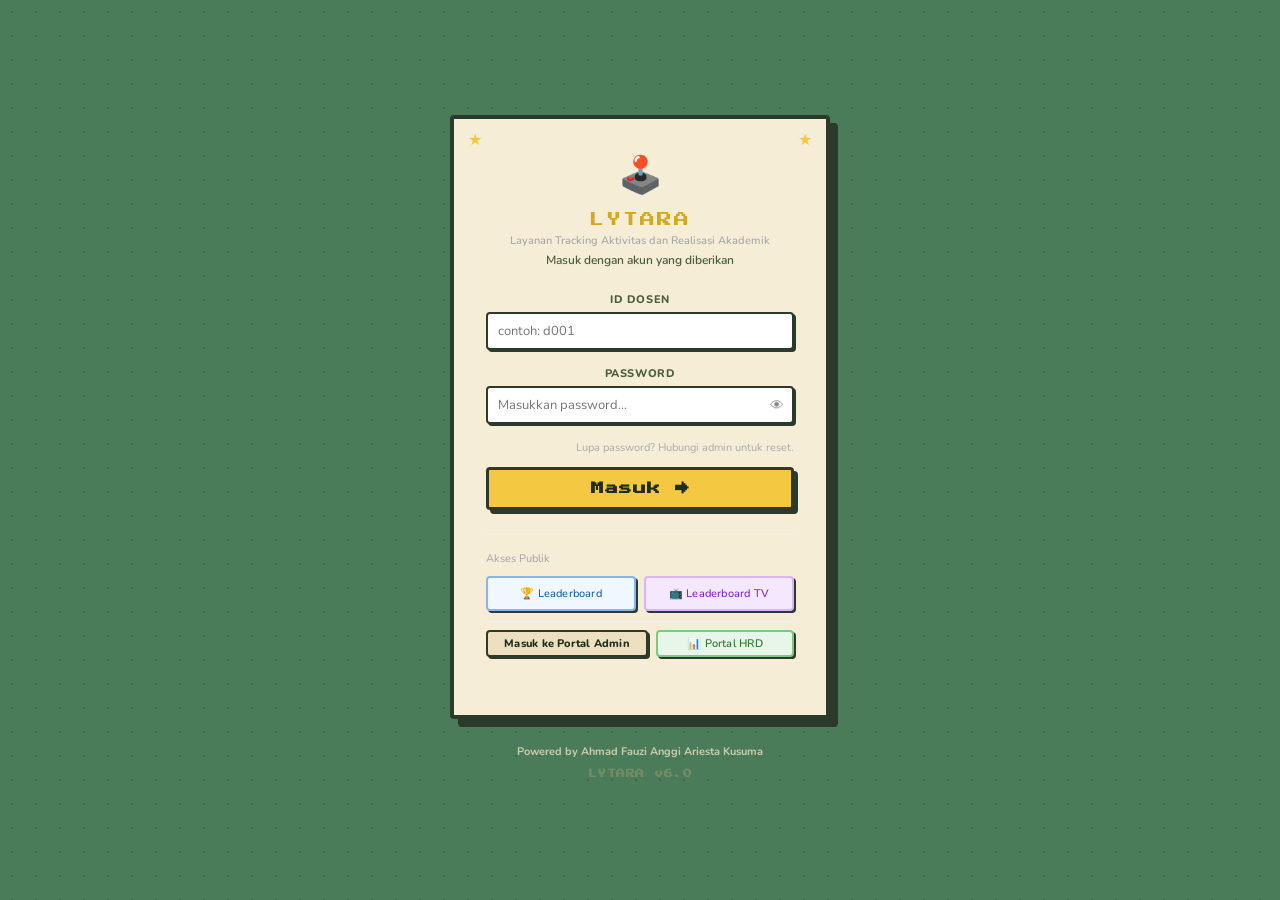
==== index.html @ 0dae7808 "Update_kalender_Mode_flex" ====
<!DOCTYPE html>
<html lang="id">
<head>
<meta charset="UTF-8"/>
<meta name="viewport" content="width=device-width, initial-scale=1.0"/>
<title>LYTARA — Layanan Tracking Aktivitas dan Realisasi Akademik v6.0</title>
<link rel="stylesheet" href="css/style.css"/>
</head>
<body>

<!-- ====== LOADING OVERLAY ====== -->
<div id="app-loading" style="display:none;position:fixed;inset:0;z-index:9999;background:#fff;flex-direction:column;align-items:center;justify-content:center;gap:18px">

  <!-- Logo & nama -->
  <div style="display:flex;flex-direction:column;align-items:center;gap:6px">
    <div style="font-size:36px;line-height:1">🕹️</div>
    <div style="font-size:26px;font-weight:800;color:#185fa5;letter-spacing:-0.5px">LYTARA</div>
    <div style="font-size:11px;color:#aaa;font-weight:400;letter-spacing:.04em">Layanan Tracking Aktivitas dan Realisasi Akademik</div>
  </div>

  <!-- Spinner + pesan -->
  <div style="display:flex;align-items:center;gap:10px">
    <div id="load-spinner" style="display:flex;width:18px;height:18px;border-radius:50%;border:2.5px solid #e0e7ff;border-top-color:#185fa5;animation:lytara-spin .8s linear infinite;flex-shrink:0"></div>
    <span id="load-msg" style="font-size:13px;color:#555;font-weight:500">Memuat data...</span>
  </div>

  <!-- Progress steps -->
  <div id="load-steps" style="display:flex;flex-direction:column;gap:3px;min-width:230px;max-width:300px;font-size:12px;color:#888;background:#f8f8f7;border:1px solid #f0f0ee;border-radius:10px;padding:10px 14px;min-height:36px"></div>

  <!-- Error state -->
  <div id="load-error" style="display:none;text-align:center;max-width:280px">
    <div style="font-size:13px;color:#a32d2d;margin-bottom:12px;line-height:1.5" id="load-err-msg"></div>
    <button onclick="retryLoad()" style="padding:9px 22px;background:#185fa5;color:#fff;border:none;border-radius:8px;font-size:13px;font-weight:600;cursor:pointer;letter-spacing:.02em">
      🔄 Coba Lagi
    </button>
  </div>

  <!-- Footer -->
  <div style="position:absolute;bottom:20px;font-size:11px;color:#ccc">
    Powered by <b style="color:#bbb">Ahmad Fauzi Anggi</b> · LYTARA v6.0
  </div>
</div>

<style>
@keyframes lytara-spin { to { transform: rotate(360deg); } }
@keyframes fadeIn { from { opacity:0; transform:translateY(4px); } to { opacity:1; transform:translateY(0); } }
</style>
<!-- ====== END LOADING OVERLAY ====== -->


<div class="login-screen show" id="login-screen">
  <div class="login-box">
    
    <div id="login-dosen-view">
      <div class="login-logo">🕹️</div>
      <div class="login-title">LYTARA</div>
      <div class="login-sub" style="font-size:11px;color:#aaa;margin-bottom:4px">Layanan Tracking Aktivitas dan Realisasi Akademik</div>
      <div class="login-sub">Masuk dengan akun yang diberikan</div>
      <div class="field">
        <label>ID Dosen</label>
        <input type="text" id="login-id" placeholder="Contoh: d001"
          autocomplete="username"
          onkeydown="if(event.key==='Enter') document.getElementById('login-pass').focus()"
          style="text-transform:lowercase"/>
      </div>
      <div class="field">
        <label>Password</label>
        <div style="position:relative">
          <input type="password" id="login-pass" placeholder="Masukkan password..."
            autocomplete="current-password"
            onkeydown="if(event.key==='Enter') doLogin()"
            style="padding-right:42px"/>
          <button onclick="togglePass()" style="position:absolute;right:10px;top:50%;transform:translateY(-50%);border:none;background:none;cursor:pointer;color:#888;font-size:14px" id="pass-eye">👁</button>
        </div>
      </div>
      <div style="font-size:11px;color:#aaa;margin-bottom:12px;text-align:right">
        Lupa password? Hubungi admin untuk reset.
      </div>
      <button class="btn btn-primary login-btn" id="btn-login-dosen" onclick="doLogin()">Masuk →</button>
      
      <div style="margin-top:1.5rem; border-top:1px solid #f0f0ee; padding-top:1rem; display:flex; flex-direction:column; gap:8px;">
        <div style="font-size:11px;color:#aaa;font-weight:500;margin-bottom:2px;text-align:left">Akses Publik</div>
        <div style="display:flex;gap:8px;">
          <a href="leaderboard.html" target="_blank" style="flex:1;text-decoration:none">
            <button class="btn btn-sm" style="width:100%;display:flex;align-items:center;justify-content:center;gap:6px;padding:8px 10px;background:#f0f7ff;border-color:#85b7eb;color:#185fa5;font-weight:500">
              🏆 Leaderboard
            </button>
          </a>
          <a href="leaderboard-tv.html" target="_blank" style="flex:1;text-decoration:none">
            <button class="btn btn-sm" style="width:100%;display:flex;align-items:center;justify-content:center;gap:6px;padding:8px 10px;background:#f3e8ff;border-color:#d8b4fe;color:#7e22ce;font-weight:500">
              📺 Leaderboard TV
            </button>
          </a>
        </div>
        <div style="border-top:1px solid #f0f0ee;padding-top:8px;margin-top:2px;display:flex;gap:8px;">
          <button class="btn btn-sm" onclick="swapLogin('admin')" style="flex:1">Masuk ke Portal Admin</button>
          <a href="hrd.html" target="_blank" style="flex:1;text-decoration:none">
            <button class="btn btn-sm" style="width:100%;display:flex;align-items:center;justify-content:center;gap:6px;background:#e8f5e9;border-color:#81c784;color:#2e7d32;font-weight:600">
              📊 Portal HRD
            </button>
          </a>
        </div>
      </div>

      <!-- Papan Pengumuman dipindah ke beranda dosen setelah login -->

    </div>

    <div id="login-admin-view" style="display:none">
      <div class="login-logo">👾</div>
      <div class="login-title login-title-admin">Portal Admin</div>
      <div class="login-sub">Masukkan PIN akses khusus admin</div>
      <div class="field">
        <input type="password" id="admin-pin" placeholder="PIN 4 digit..." style="text-align:center; letter-spacing:4px; font-size:18px" onkeydown="if(event.key==='Enter') doAdminLogin()"/>
      </div>
      <button class="btn btn-primary login-btn" id="btn-admin-login" onclick="doAdminLogin()">Masuk Portal Admin →</button>
      <div style="margin-top:1.5rem; border-top:1px solid #f0f0ee; padding-top:1rem">
        <button class="btn btn-sm" onclick="swapLogin('dosen')">← Kembali ke Login Dosen</button>
      </div>
    </div>

    <div id="login-err" style="font-size:12px;color:#a32d2d;margin-top:10px;min-height:16px;font-weight:500"></div>
  </div>
  <div class="login-footer">
    Powered by <b>Ahmad Fauzi Anggi Ariesta Kusuma</b><br>
    <span class="version-tag">LYTARA v6.0</span>
  </div>
</div>

<div class="app">
<header>
  <div class="header-left">
    <h1>LYTARA <span class="dev-badge">LIVE</span></h1>
    <p id="clk">Memuat waktu...</p>
  </div>
  <div class="header-right">
    <button class="btn btn-sm" onclick="refreshDataLokal()" title="Tarik data terbaru dari server" style="display:flex;align-items:center;gap:5px">
      🔄 Refresh
    </button>
    <button class="btn btn-sm" id="btn-back-beranda" style="display:none;align-items:center;gap:5px" onclick="isAdmin ? pg('beranda-admin', document.getElementById('tab-beranda')) : pg('beranda', document.getElementById('tab-beranda'))">
      🏠 Beranda
    </button>
    <span class="sb" id="sb">Offline</span>
    <button class="user-badge" id="user-btn" onclick="logout()" title="Klik untuk keluar">
      <div class="user-avatar" id="user-avatar">?</div>
      <span class="user-name" id="user-name">-</span>
    </button>
  </div>
</header>

<div class="tab-bar">
  <button class="tab" id="tab-beranda" onclick="isAdmin ? pg('beranda-admin',this) : pg('beranda',this)" style="display:none">🏠 Beranda</button>
  <button class="tab" id="tab-hadir" onclick="pg('hadir',this)">Presensi</button>
  <button class="tab" id="tab-ganti" onclick="pg('ganti',this)">Jadwal Pengganti</button>
  <button class="tab" id="tab-maju" onclick="pg('maju',this)">Jadwal Maju</button>
  <button class="tab" id="tab-flex" onclick="pg('flex',this)">Flex Class</button>
  <button class="tab" id="tab-riwayat" onclick="pg('riwayat',this)">Riwayat Saya</button>
  <button class="tab" id="tab-rapor" onclick="pg('rapor',this)" style="display:none">📊 Rapor Saya</button>
  <button class="tab" id="tab-report" onclick="pg('report',this)" style="display:none">Laporan Dashboard</button>
  <button class="tab" id="tab-dosen" onclick="pg('dosen',this)" style="display:none">Kelola Dosen</button>
  <button class="tab" id="tab-jadwal" onclick="pg('jadwal',this)" style="display:none">Kelola Jadwal</button>
  <button class="tab" id="tab-mk" onclick="pg('mk',this)" style="display:none">Kelola MK</button>
</div>

<!-- ====== HALAMAN BERANDA ADMIN ====== -->
<div id="page-beranda-admin" class="page">
  <div class="beranda-wrap">

    <!-- Header tanggal & status sistem -->
    <div class="beranda-greeting">
      <div class="beranda-greeting-left">
        <div class="beranda-halo">Dashboard Admin 🛡️</div>
        <div class="beranda-nama" id="admin-beranda-tgl">—</div>
      </div>
      <div id="admin-sistem-badge"></div>
    </div>

    <!-- Alert pengajuan pending -->
    <div id="admin-alert-pending" class="aw" style="display:none;align-items:flex-start;gap:10px">
      <span style="font-size:20px;flex-shrink:0">📬</span>
      <div style="flex:1">
        <b style="display:block;margin-bottom:2px">Ada Pengajuan Menunggu</b>
        <span id="admin-alert-pending-txt"></span>
      </div>
    </div>

    <!-- Statistik 4 kotak -->
    <div class="beranda-stat-row" style="grid-template-columns:repeat(2,1fr)">
      <div class="beranda-stat">
        <div class="beranda-stat-num" id="abs-dosen">–</div>
        <div class="beranda-stat-lbl">Total Dosen</div>
      </div>
      <div class="beranda-stat">
        <div class="beranda-stat-num" id="abs-hadir">–</div>
        <div class="beranda-stat-lbl">Sudah Presensi Hari Ini</div>
      </div>
      <div class="beranda-stat">
        <div class="beranda-stat-num" id="abs-belum">–</div>
        <div class="beranda-stat-lbl">Belum Presensi</div>
      </div>
      <div class="beranda-stat">
        <div class="beranda-stat-num" id="abs-pending">–</div>
        <div class="beranda-stat-lbl">Pengajuan Menunggu</div>
      </div>
    </div>

    <!-- Menu 6 kartu -->
    <div class="beranda-menu-title">Menu Admin</div>
    <div class="beranda-grid">

      <div class="beranda-menu-item" onclick="pg('report', document.getElementById('tab-report'))">
        <div class="beranda-menu-icon" style="background:#fef3e2;">📊</div>
        <div class="beranda-menu-label">Laporan &amp; Statistik</div>
      </div>

      <div class="beranda-menu-item" onclick="pg('dosen', document.getElementById('tab-dosen'))">
        <div class="beranda-menu-icon" style="background:#e6f1fb;">👥</div>
        <div class="beranda-menu-label">Kelola Dosen</div>
      </div>

      <div class="beranda-menu-item" onclick="pg('jadwal', document.getElementById('tab-jadwal'))">
        <div class="beranda-menu-icon" style="background:#eaf3de;">📅</div>
        <div class="beranda-menu-label">Kelola Jadwal</div>
      </div>

      <div class="beranda-menu-item" onclick="pg('ganti', document.getElementById('tab-ganti'))">
        <div class="beranda-menu-icon" style="background:#f3e8ff;">🔄</div>
        <div class="beranda-menu-label">Jadwal Pengganti</div>
      </div>

      <div class="beranda-menu-item" onclick="pg('maju', document.getElementById('tab-maju'))">
        <div class="beranda-menu-icon" style="background:#fff0f0;">⏩</div>
        <div class="beranda-menu-label">Jadwal Maju</div>
      </div>

      <div class="beranda-menu-item" onclick="pg('flex', document.getElementById('tab-flex'))">
        <div class="beranda-menu-icon" style="background:#e6f1fb;">🔀</div>
        <div class="beranda-menu-label">Flex Class</div>
      </div>

      <div class="beranda-menu-item" onclick="pgAdminPengaturan()">
        <div class="beranda-menu-icon" style="background:#f5f5f3;">⚙️</div>
        <div class="beranda-menu-label">Pengaturan Sistem</div>
      </div>

    </div>

    <!-- Daftar pengajuan pending -->
    <div id="admin-beranda-pending-list" style="display:none">
      <div class="beranda-menu-title">Pengajuan Menunggu Persetujuan</div>
      <div class="card" id="admin-beranda-pending-card"></div>
    </div>

  </div>
</div>
<!-- ====== END BERANDA ADMIN ====== -->

<!-- ====== HALAMAN BERANDA DOSEN ====== -->
<div id="page-beranda" class="page">
  <div class="beranda-wrap">

    <!-- Banner sistem nonaktif (diisi JS) -->
    <div id="beranda-banner-libur-sistem" style="display:none"></div>

    <!-- Papan Pengumuman dari Admin (diisi JS setelah login) -->
    <div id="papan-pengumuman-login" style="display:none"></div>

    <!-- Greeting -->
    <div class="beranda-greeting">
      <div class="beranda-greeting-left">
        <div class="beranda-halo">Selamat datang 👋</div>
        <div class="beranda-nama" id="beranda-nama-dosen">—</div>
        <div class="beranda-nip" id="beranda-nip-dosen"></div>
      </div>
    </div>

    <!-- Jadwal Hari Ini -->
    <div class="beranda-hari">
      <div class="beranda-hari-title">📅 Jadwal Hari Ini — <span id="beranda-hari-label" style="color:#185fa5"></span></div>
      <div id="beranda-jadwal-list"><div class="beranda-empty-hari">Memuat jadwal...</div></div>
    </div>

    <!-- Statistik ringkas -->
    <div class="beranda-stat-row" id="beranda-stat-row">
      <div class="beranda-stat">
        <div class="beranda-stat-num" id="bs-hadir">–</div>
        <div class="beranda-stat-lbl">Total Presensi</div>
      </div>
      <div class="beranda-stat">
        <div class="beranda-stat-num" id="bs-tepat">–</div>
        <div class="beranda-stat-lbl">Tepat Waktu</div>
      </div>
      <div class="beranda-stat">
        <div class="beranda-stat-num" id="bs-ganti">–</div>
        <div class="beranda-stat-lbl">Jadwal Ganti</div>
      </div>
    </div>

    <!-- Notifikasi libur nasional H-2 (diisi JS) -->
    <div id="notif-flex-beranda" style="display:none"></div>
  <div id="notif-libur-beranda" style="display:none; margin-bottom:1rem;"></div>

    <!-- Info mekanisme jadwal pengganti + status terkini (diisi JS) -->
    <div id="info-mekanisme-ganti" style="display:none; margin-bottom:1rem;"></div>

    <!-- Menu Grid -->
    <div class="beranda-menu-title">Menu</div>
    <div class="beranda-grid">

      <div class="beranda-menu-item" onclick="pg('hadir', document.getElementById('tab-hadir'))">
        <div class="beranda-menu-icon" style="background:#fef3e2;">📋</div>
        <div class="beranda-menu-label">Presensi</div>
      </div>

      <div class="beranda-menu-item" onclick="pg('riwayat', document.getElementById('tab-riwayat'))">
        <div class="beranda-menu-icon" style="background:#e6f1fb;">🕐</div>
        <div class="beranda-menu-label">Riwayat Saya</div>
      </div>

      <div class="beranda-menu-item" onclick="pg('rapor', document.getElementById('tab-rapor'))">
        <div class="beranda-menu-icon" style="background:#eaf3de;">📊</div>
        <div class="beranda-menu-label">Rapor</div>
      </div>

      <div class="beranda-menu-item" onclick="pg('ganti', document.getElementById('tab-ganti'))">
        <div class="beranda-menu-icon" style="background:#f3e8ff;">🔄</div>
        <div class="beranda-menu-label">Jadwal Pengganti</div>
      </div>

      <div class="beranda-menu-item" onclick="pg('maju', document.getElementById('tab-maju'))">
        <div class="beranda-menu-icon" style="background:#fff0f0;">⏩</div>
        <div class="beranda-menu-label">Jadwal Maju</div>
      </div>

      <div class="beranda-menu-item" onclick="bukaGantiPassword()">
        <div class="beranda-menu-icon" style="background:#e8f4fd;">🔐</div>
        <div class="beranda-menu-label">Ganti Password</div>
      </div>

      <div class="beranda-menu-item" onclick="logout()">
        <div class="beranda-menu-icon" style="background:#f5f5f3;">🚪</div>
        <div class="beranda-menu-label">Keluar</div>
      </div>

    </div>
    <!-- End grid -->

  </div>
</div>
<!-- ====== END BERANDA ====== -->

<div id="page-hadir" class="page">
  <!-- Banner sistem nonaktif + kode override -->
  <div id="hadir-banner-nonaktif" style="display:none;margin-bottom:1rem"></div>

  <div id="notif-ganti" style="display:none; margin-bottom:1rem;"></div>

  <div class="resume-banner" id="resume-banner" style="display:none">
    <div class="resume-text">
      <b id="resume-title">Sesi mengajar belum selesai</b>
      <span id="resume-info"></span>
    </div>
    <button class="btn btn-blue" onclick="showSelesai()" style="font-size:13px;padding:7px 14px;white-space:nowrap">Rekam Selesai</button>
  </div>
  <div class="card">
    <div class="sec">Mulai mengajar</div>
    <div class="as" id="login-info" style="display:none"></div>
    <div class="field"><label>Pilih jadwal</label>
      <select id="pj" onchange="onJadwal()"><option value="">— Pilih jadwal —</option></select>
    </div>
    <div id="hint" class="ai" style="display:none">Jam dan ruang terisi otomatis dari jadwal.</div>
    <div id="warn-hari" class="aw" style="display:none"></div>
    
    <div class="row">
      <div class="field"><label>Jam mulai jadwal</label><input type="time" id="pjam" readonly style="background:#f5f5f3;cursor:not-allowed;color:#555"/></div>
      <div class="field"><label>Ruang / kelas / link</label><input type="text" id="pruang" placeholder="cth: Ruang 301 / GMeet"/></div>
    </div>
    <div class="field">
      <label>Mode Perkuliahan</label>
      <select id="pmode" onchange="onModeChange()">
        <option value="Luring">Luring (Tatap Muka di Kelas)</option>
        <option value="Daring Sinkronus">Daring Sinkronus (Zoom / GMeet)</option>
        <option value="Daring Asinkronus">Daring Asinkronus (E-learning / Penugasan)</option>
        <option value="Daring Asinkronus · UAS Take-Home/Project">UAS Take-Home / Project (Daring Asinkronus)</option>
      </select>
      <div id="mode-hint" style="display:none;margin-top:6px;padding:8px 12px;border-radius:8px;font-size:12px;font-weight:500"></div>
    </div>
    <div id="prev" style="display:none;margin-bottom:1rem;padding:10px 14px;border-radius:8px;font-size:14px;font-weight:500"></div>
    <button class="btn btn-primary" id="brek" onclick="rekam()">Rekam mulai mengajar</button>
  </div>
  
  <div id="csel" style="display:none">
    <div class="card" style="border:1.5px solid #85b7eb;background:#f7fbff">
      <div class="sec">Selesai mengajar</div>
      <div id="isel" style="font-size:13px;color:#333;margin-bottom:1rem;line-height:1.6"></div>
      <div class="field" id="wrap-alasan" style="margin-bottom:1.25rem;padding-top:1rem;border-top:1px dashed #b9d5f0">
        <label style="color:#185fa5;font-weight:500">Keterangan / Alasan Selesai Awal (Opsional)</label>
        <select id="alasan-sel" onchange="if(this.value==='Lainnya'){document.getElementById('alasan-txt').style.display='block';}else{document.getElementById('alasan-txt').style.display='none';}" style="border-color:#b9d5f0">
          <option value="">— Selesai sesuai jadwal —</option>
          <option value="Penugasan Mandiri">Penugasan Mandiri</option>
          <option value="Project Based Learning (PBL)">Project Based Learning (PBL)</option>
          <option value="Ujian / Kuis Selesai">Ujian / Kuis Selesai</option>
          <option value="Lainnya">Lainnya...</option>
        </select>
        <input type="text" id="alasan-txt" placeholder="Tulis alasan singkat..." style="display:none;margin-top:8px;border-color:#b9d5f0"/>
      </div>
      <button class="btn btn-blue" id="bsel" onclick="rekamSelesai()">Rekam selesai mengajar</button>
    </div>
  </div>
  <div id="rhari" style="display:none">
    <div class="sec" style="margin-top:.5rem">Presensi hari ini</div>
    <div class="card" id="lhari"></div>
  </div>
</div>

<div id="page-ganti" class="page">
  <div class="card" id="form-pengajuan-ganti">
    <div class="sec">Pengajuan jadwal pengganti</div>
    <div class="as" id="ganti-info" style="display:none"></div>
    <div class="field"><label>Mata kuliah yang diganti</label>
      <select id="gmk"><option value="">— Pilih mata kuliah —</option></select>
    </div>
    <div class="row">
      <div class="field"><label>Tanggal jadwal asli</label><input type="date" id="gasli" onchange="cekTgl()"/></div>
      <div class="field"><label>Tanggal pengganti</label><input type="date" id="gganti" onchange="cekTgl()"/></div>
    </div>
    <div id="terr" class="aw" style="display:none">Tanggal pengganti harus setelah tanggal asli.</div>
    <div class="row">
      <div class="field"><label>Jam Mulai</label><input type="time" id="gjam_mulai"/></div>
      <div class="field"><label>Jam Selesai</label><input type="time" id="gjam_selesai"/></div>
      <div class="field"><label>Mode</label><select id="gmode"><option value="luring">Luring</option><option value="daring">Daring</option></select></div>
    </div>
    <div class="field"><label>Tempat / link</label><input type="text" id="gtempat" placeholder="Ruang 201 atau link Zoom"/></div>
    <div class="field"><label>Keterangan</label><textarea id="gket" rows="2" placeholder="Alasan penggantian..."></textarea></div>
    
    <div class="field">
      <label>Tautan Bukti Alasan & Kesepakatan (Wajib)</label>
      <input type="url" id="gbukti" placeholder="Link GDrive: Surat Sakit / Tugas / Screenshot WA Kesepakatan dgn Mahasiswa..."/>
    </div>
    
    <button class="btn btn-primary" onclick="kirimGanti()">Ajukan jadwal pengganti</button>
  </div>
  <div id="lgw" style="display:none">
    <div class="sec" id="ganti-title-list" style="margin-top:.5rem">Daftar Pengajuan</div>
    <div class="card" id="lg"></div>
  </div>
</div>

<div id="page-maju" class="page">
  <div class="card" id="form-pengajuan-maju">
    <div class="sec">📅 Pengajuan Jadwal Maju</div>
    <div class="ai" style="margin-bottom:1rem">
      <b>Apa itu Jadwal Maju?</b><br>
      Jadwal maju digunakan ketika kelas sebelumnya kosong dan perkuliahan dapat dimulai <b>lebih awal dari jam semestinya</b> — bukan mengganti pertemuan lain. Berbeda dengan jadwal pengganti, jadwal maju <b>boleh terjadi pada tanggal yang sama</b>.
    </div>
    <div class="as" id="maju-info" style="display:none"></div>
    <div class="field">
      <label>Mata kuliah</label>
      <select id="mmk"><option value="">— Pilih mata kuliah —</option></select>
    </div>
    <div class="field">
      <label>Tanggal perkuliahan</label>
      <input type="date" id="mtgl"/>
    </div>
    <div class="row">
      <div class="field"><label>Jam Mulai (Baru / Lebih Awal)</label><input type="time" id="mjam_mulai"/></div>
      <div class="field"><label>Jam Selesai</label><input type="time" id="mjam_selesai"/></div>
    </div>
    <div class="row">
      <div class="field"><label>Mode</label><select id="mmode"><option value="luring">Luring</option><option value="daring">Daring</option></select></div>
      <div class="field"><label>Tempat / link</label><input type="text" id="mtempat" placeholder="Ruang 201 atau link Zoom"/></div>
    </div>
    <div class="field"><label>Keterangan / Alasan Pemajuan</label><textarea id="mket" rows="2" placeholder="Contoh: Kelas sebelumnya kosong, mahasiswa sudah siap lebih awal..."></textarea></div>
    <div class="field">
      <label>Tautan Bukti / Kesepakatan (Opsional)</label>
      <input type="url" id="mbukti" placeholder="Link GDrive / Screenshot WA Kesepakatan dgn Mahasiswa..."/>
    </div>
    <button class="btn btn-primary" onclick="kirimMaju()">Ajukan Jadwal Maju</button>
  </div>
  <div id="lmw" style="display:none">
    <div class="sec" id="maju-title-list" style="margin-top:.5rem">Daftar Pengajuan Jadwal Maju</div>
    <div class="card" id="lm2"></div>
  </div>
</div>

<div id="page-flex" class="page">
  <div class="card">
    <h2 style="font-size:16px;margin:0 0 4px">🔀 Flex Class</h2>
    <p style="font-size:12px;color:#888;margin:0">
      Tetapkan sendiri blok waktu perkuliahan tiap minggu. Paling lambat H-1 sebelum pelaksanaan.
    </p>
  </div>
  <div id="flex-list"></div>
</div>

<div id="page-riwayat" class="page">
  <div class="card">
    <div class="sec">Rekam Jejak Presensi Anda</div>
    <div style="font-size:12px;color:#888;margin-bottom:1rem;line-height:1.5">
      Semua data di bawah ini tersimpan permanen di server akademik. Gunakan data ini sebagai referensi atau bukti validasi jika terdapat ketidaksesuaian rekapitulasi.
    </div>
    <div id="list-riwayat-saya">
      <p class="empty">Memuat data...</p>
    </div>
  </div>
</div>

<!-- ===== HALAMAN RAPOR SAYA ===== -->
<div id="page-rapor" class="page">

  <!-- Filter & Aksi -->
  <div class="card" style="margin-bottom:1rem;padding:14px">
    <div style="display:flex;align-items:center;justify-content:space-between;gap:10px;flex-wrap:wrap">
      <div style="flex:1;min-width:200px">
        <label style="font-size:11px;color:#888;text-transform:uppercase;letter-spacing:.05em;display:block;margin-bottom:4px">Filter Semester / Periode</label>
        <select id="rapor-filter-semester" onchange="renderRapor()" style="font-size:13px;padding:6px 10px;width:100%">
          <option value="all">Semua Periode</option>
        </select>
      </div>
      <div style="display:flex;gap:6px;flex-shrink:0;margin-top:18px">
        <button class="btn btn-sm btn-blue" onclick="exportRaporPDF()" style="display:flex;align-items:center;gap:4px;font-weight:500">📄 Export PDF</button>
        <button class="btn btn-sm" onclick="window.print()" style="display:flex;align-items:center;gap:4px">🖨️ Print</button>
      </div>
    </div>
  </div>

  <!-- Konten rapor (diisi JS) -->
  <div id="rapor-konten">

  <!-- Header rapor -->
  <div class="card" id="rapor-header-card" style="background:linear-gradient(135deg,#1a1a1a 0%,#2d2d2d 100%);border:none;color:#fff;margin-bottom:1rem">
    <div style="display:flex;align-items:center;gap:14px;margin-bottom:14px">
      <div id="rapor-avatar" style="width:52px;height:52px;border-radius:50%;background:#fff;color:#1a1a1a;display:flex;align-items:center;justify-content:center;font-size:18px;font-weight:800;flex-shrink:0"></div>
      <div>
        <div id="rapor-nama" style="font-size:16px;font-weight:700;line-height:1.3"></div>
        <div style="font-size:12px;color:#aaa;margin-top:2px">Evaluasi Presensi Perkuliahan · LYTARA v6.0</div>
        <div id="rapor-periode" style="font-size:11px;color:#888;margin-top:2px"></div>
        <div id="rapor-semester-label" style="font-size:11px;color:#fde68a;margin-top:2px;font-weight:600"></div>
      </div>
    </div>
    <div style="display:flex;align-items:center;gap:16px">
      <div style="text-align:center">
        <div id="rapor-grade-huruf" style="font-size:48px;font-weight:900;line-height:1"></div>
        <div style="font-size:10px;color:#aaa;margin-top:2px;text-transform:uppercase;letter-spacing:.08em">Grade</div>
      </div>
      <div style="flex:1">
        <div id="rapor-grade-label" style="font-size:14px;font-weight:600;margin-bottom:6px"></div>
        <div style="background:rgba(255,255,255,.15);border-radius:20px;height:10px;overflow:hidden">
          <div id="rapor-grade-bar" style="height:10px;border-radius:20px;transition:width .6s ease"></div>
        </div>
        <div id="rapor-grade-pct" style="font-size:12px;color:#aaa;margin-top:4px"></div>
      </div>
    </div>
  </div>

  <!-- Statistik 4 kotak -->
  <div style="display:grid;grid-template-columns:repeat(4,1fr);gap:8px;margin-bottom:1rem">
    <div class="card" style="padding:12px;text-align:center;margin-bottom:0">
      <div id="rapor-total" style="font-size:22px;font-weight:700;color:#1a1a1a"></div>
      <div style="font-size:10px;color:#888;margin-top:2px">Total Sesi</div>
    </div>
    <div class="card" style="padding:12px;text-align:center;margin-bottom:0;background:#eaf3de">
      <div id="rapor-tepat" style="font-size:22px;font-weight:700;color:#27500a"></div>
      <div style="font-size:10px;color:#27500a;margin-top:2px">Tepat Waktu</div>
    </div>
    <div class="card" style="padding:12px;text-align:center;margin-bottom:0;background:#faeeda">
      <div id="rapor-terlambat" style="font-size:22px;font-weight:700;color:#633806"></div>
      <div style="font-size:10px;color:#633806;margin-top:2px">Terlambat</div>
    </div>
    <div class="card" style="padding:12px;text-align:center;margin-bottom:0;background:#fcebeb">
      <div id="rapor-sangat" style="font-size:22px;font-weight:700;color:#a32d2d"></div>
      <div style="font-size:10px;color:#a32d2d;margin-top:2px">Sangat Terlambat</div>
    </div>
  </div>

  <div id="rapor-pesan" class="card" style="margin-bottom:1rem"></div>

  <div style="display:grid;grid-template-columns:1fr 1fr;gap:8px;margin-bottom:1rem">
    <div class="card" style="margin-bottom:0;padding:14px">
      <div class="sec" style="margin-bottom:10px">Mode Perkuliahan</div>
      <div id="rapor-mode"></div>
    </div>
    <div class="card" style="margin-bottom:0;padding:14px">
      <div class="sec" style="margin-bottom:10px">Rekap Selesai</div>
      <div id="rapor-selesai"></div>
    </div>
  </div>

  <div class="card" style="margin-bottom:1rem">
    <div class="sec" style="margin-bottom:12px">📈 Tren Ketepatan Hadir Bulanan</div>
    <div id="rapor-tren" style="display:flex;align-items:flex-end;gap:4px;height:80px"></div>
    <div style="display:flex;gap:12px;margin-top:8px;flex-wrap:wrap">
      <span style="font-size:10px;color:#888;display:flex;align-items:center;gap:4px"><span style="display:inline-block;width:10px;height:10px;border-radius:2px;background:#639922"></span>≥80%</span>
      <span style="font-size:10px;color:#888;display:flex;align-items:center;gap:4px"><span style="display:inline-block;width:10px;height:10px;border-radius:2px;background:#BA7517"></span>60–79%</span>
      <span style="font-size:10px;color:#888;display:flex;align-items:center;gap:4px"><span style="display:inline-block;width:10px;height:10px;border-radius:2px;background:#E24B4A"></span>&lt;60%</span>
    </div>
  </div>

  <div class="card" style="margin-bottom:1rem">
    <div class="sec" style="margin-bottom:12px">📚 Rekap per Mata Kuliah</div>
    <div id="rapor-mk"></div>
  </div>

  <div class="card" style="margin-bottom:1rem">
    <div class="sec" style="margin-bottom:10px">📋 Riwayat Pengajuan Jadwal</div>
    <div id="rapor-pengajuan"></div>
  </div>

  <div style="background:#f5f5f3;border-radius:10px;padding:12px 14px;font-size:11px;color:#888;line-height:1.7;margin-bottom:1rem">
    ℹ️ Data rapor ini diambil langsung dari server akademik. Rapor bersifat <b>informatif</b> sebagai bahan evaluasi mandiri sebelum menjadi penilaian resmi oleh WK I dan HRD. Jika ada ketidaksesuaian, segera hubungi Bidang Akademik. · <b>LYTARA v6.0</b> · Ahmad Fauzi Anggi Ariesta Kusuma
  </div>

  </div><!-- /rapor-konten -->
</div>

<div id="page-dosen" class="page">
  <div style="display:flex;justify-content:space-between;align-items:center;margin-bottom:1rem">
    <div><div style="font-size:15px;font-weight:500">Data dosen</div><div style="font-size:12px;color:#888" id="dcnt"></div></div>
    <div style="display:flex;gap:8px">
      <button class="btn btn-primary" onclick="openMD()">+ Tambah dosen</button>
    </div>
  </div>
  <div class="sw"><span class="si">⌕</span><input type="text" id="cari" placeholder="Cari nama dosen..." oninput="renderD()"/></div>
  <div id="dl"></div>
</div>

<div id="page-jadwal" class="page">
  <div style="display:flex;justify-content:space-between;align-items:center;margin-bottom:1rem">
    <div><div style="font-size:15px;font-weight:500">Jadwal perkuliahan</div><div style="font-size:12px;color:#888" id="jcnt"></div></div>
    <button class="btn btn-primary" onclick="openMJ()">+ Tambah jadwal</button>
  </div>
  <div class="row" style="margin-bottom:1rem">
    <div class="field"><label>Filter dosen</label><select id="jfd" onchange="renderJ()"><option value="all">Semua dosen</option></select></div>
    <div class="field"><label>Filter hari</label><select id="jfh" onchange="renderJ()"><option value="all">Semua hari</option><option>Senin</option><option>Selasa</option><option>Rabu</option><option>Kamis</option><option>Jumat</option><option>Sabtu</option></select></div>
  </div>
  <!-- Input tersembunyi untuk tracking tab aktif (reguler/paralel) -->
  <input type="hidden" id="jtf" value="reguler"/>
  <div id="jl"></div>
</div>

<!-- ====== HALAMAN KELOLA MATA KULIAH ====== -->
<div id="page-mk" class="page">
  <div style="display:flex;justify-content:space-between;align-items:center;margin-bottom:1rem;flex-wrap:wrap;gap:8px">
    <div>
      <div style="font-size:15px;font-weight:500">Master Mata Kuliah</div>
      <div style="font-size:12px;color:#888" id="mk-cnt"></div>
    </div>
    <div style="display:flex;gap:6px;flex-wrap:wrap">
      <button class="btn btn-primary" onclick="openMMK()">+ Tambah MK</button>
      <button class="btn" id="btn-import-mk" onclick="importMkDariJadwal()" style="background:#e6f1fb;border-color:#85b7eb;color:#185fa5;font-weight:600">📥 Import dari Jadwal</button>
    </div>
  </div>

  <!-- Filter -->
  <div style="display:flex;gap:8px;flex-wrap:wrap;margin-bottom:1rem">
    <div class="sw" style="flex:2;min-width:160px">
      <span class="si">⌕</span>
      <input type="text" id="mk-cari" placeholder="Cari nama atau kode MK..." oninput="renderMK()"/>
    </div>
    <select id="mk-prodi" onchange="renderMK()" style="flex:1;min-width:160px;font-size:13px;padding:8px 10px;border:1px solid #ddd;border-radius:8px">
      <option value="all">Semua Prodi</option>
      <option>S1 Teknik Informatika</option>
      <option>S1 Sistem Informasi</option>
      <option>D3 Manajemen Informatika</option>
    </select>
    <select id="mk-tahun" onchange="renderMK()" style="flex:1;min-width:140px;font-size:13px;padding:8px 10px;border:1px solid #ddd;border-radius:8px">
      <option value="all">Semua Tahun Akademik</option>
    </select>
  </div>

  <!-- Info banner jika ada MK belum lengkap -->
  <div id="mk-alert-incomplete" style="display:none;background:#fef3c7;border:1px solid #fde68a;border-radius:8px;padding:10px 14px;margin-bottom:12px;font-size:12px;color:#92400e">
    ⚠️ Beberapa MK belum memiliki kode atau prodi. Klik <b>Edit</b> untuk melengkapinya.
  </div>

  <div id="mk-list">
    <p class="empty">Memuat data...</p>
  </div>
</div>
<!-- ====== END KELOLA MK ====== -->

<div id="page-report" class="page">

  <div class="card" id="card-rekap-flex" style="display:none">
    <h3 style="font-size:14px;margin:0 0 4px">🔀 Rekap Flex Class</h3>
    <p style="font-size:12px;color:#888;margin:0 0 10px">
      Dosen yang belum menetapkan blok waktu mingguan.
    </p>
    <div id="rekap-flex-admin"></div>
  </div>


  <!-- ===== FILTER BAR (sticky, selalu terlihat) ===== -->
  <div style="background:#fff;border:1px solid #e5e5e3;border-radius:12px;padding:12px 14px;margin-bottom:14px">
    <div style="display:flex;flex-wrap:wrap;gap:8px;align-items:flex-end">
      <div style="flex:1;min-width:120px">
        <label style="font-size:11px;color:#888;display:block;margin-bottom:3px">Dari Tanggal</label>
        <input type="date" id="r-start" onchange="renderR()" style="width:100%;font-size:13px;padding:6px 8px;border:1px solid #ddd;border-radius:7px"/>
      </div>
      <div style="flex:1;min-width:120px">
        <label style="font-size:11px;color:#888;display:block;margin-bottom:3px">Sampai Tanggal</label>
        <input type="date" id="r-end" onchange="renderR()" style="width:100%;font-size:13px;padding:6px 8px;border:1px solid #ddd;border-radius:7px"/>
      </div>
      <div style="flex:1;min-width:130px">
        <label style="font-size:11px;color:#888;display:block;margin-bottom:3px">Filter Dosen</label>
        <select id="rd" onchange="renderR()" style="width:100%;font-size:13px;padding:6px 8px;border:1px solid #ddd;border-radius:7px"><option value="all">Semua dosen</option></select>
      </div>
      <button class="btn btn-blue" onclick="exportExcel()" style="height:34px;display:flex;align-items:center;gap:5px;font-size:12px;font-weight:500;white-space:nowrap;flex-shrink:0">📥 Export Excel</button>
      <button class="btn btn-blue" onclick="exportLaporanYayasan()" style="height:34px;display:flex;align-items:center;gap:5px;font-size:12px;font-weight:500;white-space:nowrap;flex-shrink:0;background:#185fa5">📄 Export Laporan Yayasan</button>
    </div>
  </div>

  <!-- ===== STAT SUMMARY (selalu tampil) ===== -->
  <div style="display:grid;grid-template-columns:repeat(5,1fr);gap:6px;margin-bottom:14px">
    <div style="background:#fff;border:1px solid #e5e5e3;border-radius:10px;padding:10px 6px;text-align:center">
      <div style="font-size:20px;font-weight:700;color:#1a1a1a" id="rt">0</div>
      <div style="font-size:10px;color:#888;margin-top:2px;line-height:1.3">Total Presensi</div>
    </div>
    <div style="background:#eaf3de;border:1px solid #c5e09a;border-radius:10px;padding:10px 6px;text-align:center">
      <div style="font-size:20px;font-weight:700;color:#27500a" id="rp">0%</div>
      <div style="font-size:10px;color:#27500a;margin-top:2px;line-height:1.3">Tepat Hadir</div>
    </div>
    <div style="background:#e6f1fb;border:1px solid #85b7eb;border-radius:10px;padding:10px 6px;text-align:center">
      <div style="font-size:20px;font-weight:700;color:#185fa5" id="rs">0%</div>
      <div style="font-size:10px;color:#185fa5;margin-top:2px;line-height:1.3">Tepat Selesai</div>
    </div>
    <div style="background:#fff;border:1px solid #e5e5e3;border-radius:10px;padding:10px 6px;text-align:center">
      <div style="font-size:20px;font-weight:700;color:#7e22ce" id="rg">0</div>
      <div style="font-size:10px;color:#888;margin-top:2px;line-height:1.3">Jdwl Ganti</div>
    </div>
    <div style="background:#fff;border:1px solid #e5e5e3;border-radius:10px;padding:10px 6px;text-align:center">
      <div style="font-size:20px;font-weight:700;color:#854f0b" id="rm2">0</div>
      <div style="font-size:10px;color:#888;margin-top:2px;line-height:1.3">Jdwl Maju</div>
    </div>
  </div>

  <!-- ===== PELANGGARAN BANNER ===== -->
  <div id="pelanggaran-banner" style="display:none;background:#fcebeb;border:1px solid #f09595;color:#a32d2d;padding:10px 14px;border-radius:8px;margin-bottom:12px;font-size:13px;font-weight:500;line-height:1.5">
    🚨 Terdapat <b id="tp-count" style="font-size:15px">0</b> dosen yang seharusnya mengajar di rentang ini namun belum presensi.
  </div>

  <!-- ===== TAB PANEL DASHBOARD ===== -->
  <div style="background:#fff;border:1px solid #e5e5e3;border-radius:12px;overflow:hidden">

    <!-- Tab header -->
    <div style="display:flex;border-bottom:1px solid #e5e5e3;overflow-x:auto;-webkit-overflow-scrolling:touch;scrollbar-width:none" id="dash-tab-bar">
      <button class="dash-tab" onclick="switchDashTab('harian',this)" style="padding:10px 14px;font-size:12px;font-weight:500;border:none;background:none;cursor:pointer;white-space:nowrap;color:#1a1a1a;border-bottom:2px solid #1a1a1a;font-family:inherit">☀️ Hari Ini</button>
      <button class="dash-tab" onclick="switchDashTab('rekap',this)" style="padding:10px 14px;font-size:12px;font-weight:500;border:none;background:none;cursor:pointer;white-space:nowrap;color:#888;border-bottom:2px solid transparent;font-family:inherit">📊 Rekap</button>
      <button class="dash-tab" onclick="switchDashTab('tren',this)" style="padding:10px 14px;font-size:12px;font-weight:500;border:none;background:none;cursor:pointer;white-space:nowrap;color:#888;border-bottom:2px solid transparent;font-family:inherit">📈 Tren</button>
      <button class="dash-tab" onclick="switchDashTab('dosen',this)" style="padding:10px 14px;font-size:12px;font-weight:500;border:none;background:none;cursor:pointer;white-space:nowrap;color:#888;border-bottom:2px solid transparent;font-family:inherit">👤 Per Dosen</button>
      <button class="dash-tab" onclick="switchDashTab('jadwal',this)" style="padding:10px 14px;font-size:12px;font-weight:500;border:none;background:none;cursor:pointer;white-space:nowrap;color:#888;border-bottom:2px solid transparent;font-family:inherit">🔄 Jadwal</button>
      <button class="dash-tab" onclick="switchDashTab('rapor',this)" style="padding:10px 14px;font-size:12px;font-weight:500;border:none;background:none;cursor:pointer;white-space:nowrap;color:#888;border-bottom:2px solid transparent;font-family:inherit">📋 Rapor</button>
      <button class="dash-tab" onclick="switchDashTab('belumrekam',this);renderBelumRekam()" style="padding:10px 14px;font-size:12px;font-weight:500;border:none;background:none;cursor:pointer;white-space:nowrap;color:#888;border-bottom:2px solid transparent;font-family:inherit">🔍 Belum Rekam</button>
      <button class="dash-tab" onclick="switchDashTab('detail',this)" style="padding:10px 14px;font-size:12px;font-weight:500;border:none;background:none;cursor:pointer;white-space:nowrap;color:#888;border-bottom:2px solid transparent;font-family:inherit">🗂️ Detail</button>
      <button class="dash-tab" onclick="switchDashTab('pengaturan',this)" style="padding:10px 14px;font-size:12px;font-weight:500;border:none;background:none;cursor:pointer;white-space:nowrap;color:#888;border-bottom:2px solid transparent;font-family:inherit">⚙️ Pengaturan</button>
    </div>

    <!-- ===== PANEL: HARI INI ===== -->
    <div class="dash-panel active" id="dash-panel-harian" style="padding:14px">
      <div style="display:flex;justify-content:space-between;align-items:center;margin-bottom:12px">
        <div style="font-size:13px;font-weight:600;color:#1a1a1a">Ringkasan Hari Ini</div>
        <span id="daily-hari" style="font-size:11px;color:#888;font-weight:500"></span>
      </div>
      <div style="display:grid;grid-template-columns:repeat(3,1fr);gap:8px;margin-bottom:12px">
        <div style="background:#e6f1fb;border-radius:10px;padding:12px 8px;text-align:center">
          <div style="font-size:24px;font-weight:700;color:#185fa5" id="daily-jadwal">0</div>
          <div style="font-size:11px;color:#185fa5;margin-top:2px">Jadwal</div>
        </div>
        <div style="background:#eaf3de;border-radius:10px;padding:12px 8px;text-align:center">
          <div style="font-size:24px;font-weight:700;color:#27500a" id="daily-hadir">0</div>
          <div style="font-size:11px;color:#27500a;margin-top:2px">Sudah Presensi</div>
        </div>
        <div style="background:#fcebeb;border-radius:10px;padding:12px 8px;text-align:center">
          <div style="font-size:24px;font-weight:700;color:#a32d2d" id="daily-belum">0</div>
          <div style="font-size:11px;color:#a32d2d;margin-top:2px">Belum Presensi</div>
        </div>
      </div>
      <div style="background:#f0f0ee;border-radius:20px;height:8px;margin-bottom:5px;overflow:hidden">
        <div id="daily-bar" style="height:8px;border-radius:20px;background:#639922;transition:width .5s;width:0%"></div>
      </div>
      <div style="font-size:11px;color:#888;margin-bottom:12px" id="daily-pct-label">Menghitung...</div>
      <div id="daily-belum-list"></div>

      <!-- Alert absen berturut-turut masuk di sini juga -->
      <div id="alert-absen-card" style="display:none;margin-top:12px;background:#fcebeb;border-radius:10px;padding:12px">
        <div style="font-size:12px;font-weight:600;color:#a32d2d;margin-bottom:6px">🚨 Dosen Tidak Hadir Berturut-turut</div>
        <div style="font-size:11px;color:#888;margin-bottom:8px">Tidak tercatat presensi selama <b>2 minggu atau lebih</b>.</div>
        <div id="alert-absen-list"></div>
      </div>
    </div>

    <!-- ===== PANEL: REKAP ===== -->
    <div class="dash-panel" id="dash-panel-rekap" style="padding:14px;display:none">
      <div style="display:grid;grid-template-columns:1fr 1fr 1fr;gap:10px;margin-bottom:14px">
        <div>
          <div style="font-size:11px;font-weight:600;color:#888;margin-bottom:8px;text-transform:uppercase;letter-spacing:.04em">Mode Kuliah</div>
          <div style="display:flex;justify-content:center;margin-bottom:8px"><canvas id="cm" width="100" height="100"></canvas></div>
          <div style="font-size:11px;color:#555;line-height:1.8">
            <div style="display:flex;align-items:center;gap:5px"><span style="width:8px;height:8px;border-radius:50%;background:#8b5cf6;flex-shrink:0"></span><span id="lml">Luring: 0</span></div>
            <div style="display:flex;align-items:center;gap:5px"><span style="width:8px;height:8px;border-radius:50%;background:#3b82f6;flex-shrink:0"></span><span id="lms">Daring Sink.: 0</span></div>
            <div style="display:flex;align-items:center;gap:5px"><span style="width:8px;height:8px;border-radius:50%;background:#10b981;flex-shrink:0"></span><span id="lma">Daring Asink.: 0</span></div>
          </div>
        </div>
        <div>
          <div style="font-size:11px;font-weight:600;color:#888;margin-bottom:8px;text-transform:uppercase;letter-spacing:.04em">Kehadiran</div>
          <div style="display:flex;justify-content:center;margin-bottom:8px"><canvas id="ch" width="100" height="100"></canvas></div>
          <div style="font-size:11px;color:#555;line-height:1.8">
            <div style="display:flex;align-items:center;gap:5px"><span style="width:8px;height:8px;border-radius:50%;background:#639922;flex-shrink:0"></span><span id="lh">Tepat: 0</span></div>
            <div style="display:flex;align-items:center;gap:5px"><span style="width:8px;height:8px;border-radius:50%;background:#BA7517;flex-shrink:0"></span><span id="lk">Terlambat: 0</span></div>
            <div style="display:flex;align-items:center;gap:5px"><span style="width:8px;height:8px;border-radius:50%;background:#E24B4A;flex-shrink:0"></span><span id="lm">Sgt Terlambat: 0</span></div>
          </div>
        </div>
        <div>
          <div style="font-size:11px;font-weight:600;color:#888;margin-bottom:8px;text-transform:uppercase;letter-spacing:.04em">Selesai Mengajar</div>
          <div style="display:flex;justify-content:center;margin-bottom:8px"><canvas id="cs" width="100" height="100"></canvas></div>
          <div style="font-size:11px;color:#555;line-height:1.8">
            <div style="display:flex;align-items:center;gap:5px"><span style="width:8px;height:8px;border-radius:50%;background:#185fa5;flex-shrink:0"></span><span id="lsh">Tepat: 0</span></div>
            <div style="display:flex;align-items:center;gap:5px"><span style="width:8px;height:8px;border-radius:50%;background:#E24B4A;flex-shrink:0"></span><span id="lsm">Pulang Awal: 0</span></div>
            <div style="display:flex;align-items:center;gap:5px"><span style="width:8px;height:8px;border-radius:50%;background:#ccc;flex-shrink:0"></span><span id="lsn">Blm Direkam: 0</span></div>
          </div>
        </div>
      </div>

      <!-- Rata-rata keterlambatan -->
      <div id="card-terlambat">
        <div style="font-size:12px;font-weight:600;color:#1a1a1a;margin-bottom:8px;display:flex;justify-content:space-between">
          <span>⏱️ Rata-rata Keterlambatan Hadir</span>
          <span style="font-size:11px;color:#888;font-weight:400">Hanya dosen yg pernah terlambat</span>
        </div>
        <div id="list-terlambat"><p class="empty">Belum ada data.</p></div>
      </div>

      <!-- ===== FILTER STATUS KEHADIRAN ===== -->
      <div id="card-filter-status" style="margin-top:16px;padding-top:14px;border-top:1px solid #f0f0ee">
        <div style="font-size:12px;font-weight:600;color:#1a1a1a;margin-bottom:4px;display:flex;align-items:center;gap:6px">
          🔍 Filter Rincian Kehadiran
          <span style="font-size:11px;color:#888;font-weight:400">sesuai rentang tanggal aktif</span>
        </div>
        <div class="sf-wrap">
          <button class="sf-btn sf-all sf-active" id="sfbtn-all" onclick="filterStatusKehadiran('all')">
            Semua <span class="sf-count" id="sf-count-all">0</span>
          </button>
          <button class="sf-btn sf-green" id="sfbtn-green" onclick="filterStatusKehadiran('green')">
            ✅ Tepat Waktu <span class="sf-count" id="sf-count-green">0</span>
          </button>
          <button class="sf-btn sf-yellow" id="sfbtn-yellow" onclick="filterStatusKehadiran('yellow')">
            ⏱ Terlambat <span class="sf-count" id="sf-count-yellow">0</span>
          </button>
          <button class="sf-btn sf-red" id="sfbtn-red" onclick="filterStatusKehadiran('red')">
            🚨 Sangat Terlambat <span class="sf-count" id="sf-count-red">0</span>
          </button>
        </div>
        <div id="sf-context" style="margin-top:8px;font-size:11px;color:#888;padding:6px 10px;background:#f8f8f7;border-radius:7px;display:none"></div>
        <div id="sf-detail-list" style="margin-top:10px">
          <p class="empty">Pilih filter di atas untuk melihat rincian.</p>
        </div>
      </div>
    </div>

    <!-- ===== PANEL: TREN ===== -->
    <div class="dash-panel" id="dash-panel-tren" style="padding:14px;display:none">
      <div id="card-tren">
        <div style="display:flex;justify-content:space-between;align-items:center;margin-bottom:4px">
          <div style="font-size:13px;font-weight:600;color:#1a1a1a">📈 Tren Kehadiran Bulanan</div>
          <select id="tren-dosen" onchange="renderTren()" style="width:auto;padding:3px 8px;font-size:12px;border-radius:6px;border:1px solid #ddd">
            <option value="all">Semua dosen</option>
          </select>
        </div>
        <div style="font-size:11px;color:#888;margin-bottom:12px">% tepat waktu hadir per bulan (Jan–Des)</div>
        <div id="tren-chart"></div>
        <div style="display:flex;gap:10px;margin-top:8px;flex-wrap:wrap">
          <span style="font-size:10px;color:#888;display:flex;align-items:center;gap:4px"><span style="display:inline-block;width:10px;height:10px;border-radius:2px;background:#639922"></span>≥80%</span>
          <span style="font-size:10px;color:#888;display:flex;align-items:center;gap:4px"><span style="display:inline-block;width:10px;height:10px;border-radius:2px;background:#BA7517"></span>60–79%</span>
          <span style="font-size:10px;color:#888;display:flex;align-items:center;gap:4px"><span style="display:inline-block;width:10px;height:10px;border-radius:2px;background:#E24B4A"></span>&lt;60%</span>
          <span style="font-size:10px;color:#888;display:flex;align-items:center;gap:4px"><span style="display:inline-block;width:10px;height:10px;border-radius:2px;background:#e5e5e3"></span>Tdk ada jadwal</span>
        </div>
      </div>
    </div>

    <!-- ===== PANEL: PER DOSEN ===== -->
    <div class="dash-panel" id="dash-panel-dosen" style="padding:14px;display:none">
      <div style="display:flex;justify-content:space-between;align-items:center;margin-bottom:10px">
        <div style="font-size:13px;font-weight:600;color:#1a1a1a">Rekap per Dosen</div>
        <div style="display:flex;align-items:center;gap:6px">
          <span style="font-size:11px;color:#888">Target:</span>
          <select id="target-pct" onchange="renderR()" style="width:auto;padding:3px 8px;font-size:12px;border-radius:6px;border:1px solid #ddd">
            <option value="70">≥ 70%</option>
            <option value="75">≥ 75%</option>
            <option value="80" selected>≥ 80%</option>
            <option value="85">≥ 85%</option>
            <option value="90">≥ 90%</option>
          </select>
        </div>
      </div>
      <div style="font-size:11px;color:#888;margin-bottom:10px">Monitoring SP &amp; Mode — berdasarkan total jadwal vs total presensi pada periode.</div>
      <div id="bd"></div>
    </div>

    <!-- ===== PANEL: JADWAL ===== -->
    <div class="dash-panel" id="dash-panel-jadwal" style="padding:14px;display:none">

      <!-- Alert ganti menumpuk -->
      <div id="card-ganti-alert" style="display:none;background:#faeeda;border-radius:10px;padding:12px;margin-bottom:12px">
        <div style="font-size:12px;font-weight:600;color:#854f0b;margin-bottom:6px">⚠️ Ganti Jadwal Menumpuk (≥3x sebulan)</div>
        <div style="font-size:11px;color:#888;margin-bottom:8px">Perlu tindak lanjut akademik.</div>
        <div id="list-ganti-alert"></div>
      </div>

      <!-- Riwayat ganti jadwal -->
      <div style="display:flex;justify-content:space-between;align-items:center;margin-bottom:8px">
        <div style="font-size:13px;font-weight:600;color:#1a1a1a">🔄 Riwayat Ganti Jadwal</div>
        <select id="filter-ganti-dosen" onchange="renderRiwayatGanti()" style="width:auto;padding:3px 8px;font-size:12px;border-radius:6px;border:1px solid #ddd">
          <option value="all">Semua dosen</option>
        </select>
      </div>
      <div id="list-riwayat-ganti" style="margin-bottom:16px"><p class="empty">Belum ada data.</p></div>

      <!-- Riwayat jadwal maju -->
      <div id="card-riwayat-maju">
        <div style="display:flex;justify-content:space-between;align-items:center;margin-bottom:6px">
          <div style="font-size:13px;font-weight:600;color:#1a1a1a">⏩ Riwayat Jadwal Maju</div>
          <select id="filter-maju-dosen" onchange="renderRiwayatMaju()" style="width:auto;padding:3px 8px;font-size:12px;border-radius:6px;border:1px solid #ddd">
            <option value="all">Semua dosen</option>
          </select>
        </div>
        <div style="font-size:11px;color:#888;margin-bottom:8px">Pemajuan jam kuliah karena kelas sebelumnya kosong.</div>
        <div id="list-riwayat-maju"><p class="empty">Belum ada data.</p></div>
      </div>
    </div>

    <!-- ===== PANEL: RAPOR ===== -->
    <div class="dash-panel" id="dash-panel-rapor" style="padding:14px;display:none">
      <div id="card-preview-rapor-admin">
        <div style="display:flex;align-items:center;justify-content:space-between;flex-wrap:wrap;gap:8px;margin-bottom:12px">
          <div style="font-size:13px;font-weight:600;color:#1a1a1a">📊 Preview Rapor Dosen</div>
          <div style="display:flex;gap:6px;flex-wrap:wrap">
            <select id="admin-rapor-dosen" onchange="renderAdminRapor()" style="font-size:12px;padding:4px 8px;border-radius:6px;border:1px solid #ddd;width:auto">
              <option value="">— Pilih dosen —</option>
            </select>
            <select id="admin-rapor-semester" onchange="renderAdminRapor()" style="font-size:12px;padding:4px 8px;border-radius:6px;border:1px solid #ddd;width:auto">
              <option value="all">Semua Periode</option>
            </select>
            <button class="btn btn-sm btn-blue" onclick="exportAdminRaporPDF()" style="font-size:11px">📄 Export PDF</button>
          </div>
        </div>
        <div id="admin-rapor-konten">
          <div style="text-align:center;padding:2rem;color:#aaa;font-size:13px">Pilih dosen untuk melihat rapor presensinya.</div>
        </div>
      </div>
    </div>

    <!-- ===== PANEL: BELUM REKAM ===== -->
    <div class="dash-panel" id="dash-panel-belumrekam" style="padding:14px;display:none">

      <!-- Filter & summary -->
      <div style="display:flex;align-items:center;justify-content:space-between;flex-wrap:wrap;gap:8px;margin-bottom:12px">
        <div>
          <div style="font-size:14px;font-weight:700;color:#1a1a1a">Sesi Belum Direkam</div>
          <div style="font-size:11px;color:#888;margin-top:2px">Cross-check jadwal vs presensi pada rentang tanggal yang dipilih</div>
        </div>
        <div style="display:flex;gap:8px;align-items:center;flex-wrap:wrap">
          <select id="br-filter-dosen" onchange="renderBelumRekam()" style="font-size:12px;padding:5px 8px;border:1px solid #ddd;border-radius:7px;font-family:inherit">
            <option value="all">Semua dosen</option>
          </select>
          <button onclick="renderBelumRekam()" style="padding:5px 12px;border-radius:7px;border:1px solid #ddd;background:#fff;font-size:12px;cursor:pointer;font-family:inherit">🔄 Refresh</button>
        </div>
      </div>

      <!-- Badge ringkasan -->
      <div id="br-summary" style="display:none;margin-bottom:12px"></div>

      <!-- List hasil -->
      <div id="br-list"><div style="text-align:center;padding:30px;color:#aaa;font-size:13px">Pilih rentang tanggal di filter atas lalu klik tab ini.</div></div>

    </div>

    <!-- ===== PANEL: DETAIL ===== -->
    <div class="dash-panel" id="dash-panel-detail" style="padding:14px;display:none">
      <div style="font-size:13px;font-weight:600;color:#1a1a1a;margin-bottom:10px">🗂️ Detail Riwayat Presensi</div>
      <div id="det"><p class="empty">Belum ada data.</p></div>
    </div>

    <!-- ===== PANEL: PENGATURAN ===== -->
    <div class="dash-panel" id="dash-panel-pengaturan" style="padding:14px;display:none">
      <div style="font-size:13px;font-weight:600;color:#1a1a1a;margin-bottom:4px">⚙️ Pengaturan Sistem</div>
      <div style="font-size:12px;color:#888;margin-bottom:14px">Kelola status aktif/nonaktif presensi untuk seluruh dosen.</div>
      <div id="panel-pengaturan-sistem">
        <p class="empty">Memuat pengaturan...</p>
      </div>
    </div>

  </div><!-- /tab panel wrapper -->
</div>

<div class="app-footer">
  <div style="display:inline-block;background:#1a1a1a;border:3px solid #f9c84a;border-radius:4px;padding:10px 18px;box-shadow:4px 4px 0 #f9c84a;margin-bottom:6px">
    <div style="font-family:'Press Start 2P',monospace;font-size:9px;color:#f9c84a;letter-spacing:.08em;margin-bottom:4px">© LYTARA v6.0</div>
    <div style="font-size:10px;color:#fff;font-weight:600;letter-spacing:.02em">Ahmad Fauzi Anggi Ariesta Kusuma</div>
    <div style="font-size:9px;color:#aaa;margin-top:3px">Skuro Production</div>
  </div>
</div>

</div>

<div class="mo" id="mdos">
  <div class="md">
    <div class="mt" id="mdt">Tambah dosen baru</div>
    <div class="field"><label>Nama lengkap</label><input type="text" id="mn" placeholder="Dr. Budi Santoso, M.Si"/></div>
    <div class="field"><label>NIP (opsional)</label><input type="text" id="mnip"/></div>
    <div class="field">
      <label>No. WhatsApp <span style="font-size:11px;color:#888;font-weight:400">(untuk notifikasi — format: 08xx atau 628xx)</span></label>
      <input type="tel" id="mnowa" placeholder="cth: 081234567890"/>
    </div>
    <div class="field">
      <label>Mata kuliah yang diampu</label>
      <div style="display:flex;gap:8px"><input type="text" id="mki" placeholder="Nama mata kuliah..." style="flex:1" onkeydown="if(event.key==='Enter'){event.preventDefault();addMk()}"/><button class="btn" onclick="addMk()">Tambah</button></div>
      <div id="mkt" style="margin-top:8px;min-height:28px"></div>
    </div>
    <div class="mf"><button class="btn" onclick="cm('mdos')">Batal</button><button class="btn btn-primary" id="bsd" onclick="saveDos()">Simpan</button></div>
  </div>
</div>

<div class="mo" id="mjad">
  <div class="md">
    <div class="mt" id="mjt">Tambah jadwal perkuliahan</div>
    <div class="field"><label>Dosen pengampu</label><select id="jmd" onchange="onJmd()"><option value="">— Pilih dosen —</option></select></div>
    <div class="field"><label>Mata kuliah</label><select id="jmm"><option value="">— Pilih mata kuliah —</option></select></div>
    <div class="row">
      <div class="field"><label>Hari</label><select id="jmh"><option>Senin</option><option>Selasa</option><option>Rabu</option><option>Kamis</option><option>Jumat</option><option>Sabtu</option></select></div>
      <div class="field"><label>Kelas</label><input type="text" id="jmk" placeholder="TI-A"/></div>
    </div>
    <div class="row">
      <div class="field"><label>Jam mulai</label><input type="time" id="jms"/></div>
      <div class="field"><label>Jam selesai</label><input type="time" id="jme"/></div>
    </div>
    <div class="field"><label>Ruang</label><input type="text" id="jmr" placeholder="Ruang 301"/></div>
    <div class="field"><label>Semester <span style="font-size:11px;color:#888;font-weight:400">(otomatis dari semester aktif)</span></label><input type="text" id="jmsem" readonly style="background:#f5f5f3;color:#888"/></div>

    <!-- Tipe Jadwal -->
    <div class="field">
      <label>Tipe Jadwal</label>
      <select id="jmtipe" onchange="toggleFieldParalel()">
        <option value="reguler">📚 Reguler (16 total · 14 tatap muka)</option>
        <option value="paralel">👥 Paralel / Kelas Karyawan (8 total · 7 tatap muka)</option>
      </select>
    </div>

    <!-- Pola penjadwalan: tetap vs flex -->
    <div class="field">
      <label>Pola Jadwal</label>
      <select id="jmpola" onchange="togglePolaJadwal()">
        <option value="tetap">🗓️ Tetap — jam sama tiap minggu</option>
        <option value="flex">🔀 Flex Class — jam ditetapkan dosen tiap minggu</option>
      </select>
      <div id="hint-pola" style="display:none;background:#e6f1fb;color:#185fa5;border-radius:8px;padding:8px 10px;font-size:11px;margin-top:6px">
        🔀 <b>Flex Class</b> — hari dan jam di bawah boleh dikosongkan. Dosen menetapkan blok waktunya sendiri tiap minggu. Kelas paralel tidak bisa flex.
      </div>
    </div>

    <!-- Field khusus paralel — muncul hanya jika tipe = paralel -->
    <div id="wrap-paralel-fields" style="display:none;background:#fef3c7;border:1px solid #fde68a;border-radius:10px;padding:12px;margin-bottom:8px">
      <div style="font-size:11px;font-weight:700;color:#92400e;margin-bottom:8px;text-transform:uppercase;letter-spacing:.04em">⚙️ Pengaturan Kelas Paralel</div>
      <div class="row">
        <div class="field">
          <label>Batch</label>
          <select id="jmbatch">
            <option value="">— Pilih batch —</option>
            <option value="1">Batch 1</option>
            <option value="2">Batch 2</option>
            <option value="3">Batch 3</option>
          </select>
        </div>
        <div class="field">
          <label>Status Awal</label>
          <select id="jmstatus">
            <option value="aktif">🟢 Aktif</option>
            <option value="nonaktif">🔴 Nonaktif</option>
          </select>
        </div>
      </div>
      <div style="font-size:11px;color:#92400e;background:rgba(255,255,255,.5);border-radius:6px;padding:7px 10px;line-height:1.5">
        💡 Jadwal paralel akan otomatis terkunci setelah <b>8 pertemuan</b> terekam (pertemuan ke-8 dianggap Ujian).
        Status bisa diubah kapan saja dari halaman Kelola Jadwal.
      </div>
    </div>

    <div class="mf"><button class="btn" onclick="cm('mjad')">Batal</button><button class="btn btn-primary" id="bsj" onclick="saveJad()">Simpan</button></div>
  </div>
</div>

<!-- Modal Tambah / Edit Mata Kuliah -->
<div class="mo" id="modal-flex">
  <div class="md">
    <div class="mt" id="fb-title">Tetapkan Blok Waktu</div>
    <input type="hidden" id="fb-jadwal"/>

    <div class="field">
      <label>Tanggal Pelaksanaan</label>
      <input type="date" id="fb-tanggal" onchange="hitungMingguForm()"/>
      <div id="fb-info" style="font-size:11px;color:#185fa5;margin-top:5px"></div>
    </div>

    <div class="field">
      <label>Jam Mulai</label>
      <input type="time" id="fb-mulai"/>
    </div>

    <div class="field">
      <label>Jam Selesai</label>
      <input type="time" id="fb-selesai"/>
    </div>

    <div class="field">
      <label>Moda Pembelajaran (Sumbu A)</label>
      <select id="fb-moda">
        <option>Tatap Muka Terjadwal</option>
        <option>Hybrid Sinkronus</option>
        <option>Blended Terstruktur</option>
        <option>Kompensasi Asinkronus</option>
      </select>
      <div style="font-size:11px;color:#888;margin-top:5px;line-height:1.5">
        Kompensasi Asinkronus maksimal 5x per mata kuliah.
      </div>
    </div>

    <div class="field">
      <label>Metode Pembelajaran (Sumbu B)</label>
      <select id="fb-metode">
        <option>Flipped Classroom</option>
        <option>Problem-Based Learning</option>
        <option>Project-Based Learning</option>
        <option>Case-Based Teaching</option>
      </select>
    </div>

    <div class="bg" style="justify-content:flex-end">
      <button class="btn" onclick="cm('modal-flex')">Batal</button>
      <button class="btn btn-primary" id="btn-simpan-blok" onclick="simpanBlokFlex()">Simpan</button>
    </div>
  </div>
</div>

<div class="mo" id="modal-mk">
  <div class="md">
    <div class="mt" id="mmk-title">Tambah Mata Kuliah</div>
    <div class="row">
      <div class="field">
        <label>Kode MK <span style="font-size:11px;color:#aaa;font-weight:400">(cth: TI603)</span></label>
        <input type="text" id="mmk-kode" placeholder="TI603" style="text-transform:uppercase"/>
      </div>
      <div class="field">
        <label>Prodi</label>
        <select id="mmk-prodi">
          <option>S1 Teknik Informatika</option>
          <option>S1 Sistem Informasi</option>
          <option>D3 Manajemen Informatika</option>
        </select>
      </div>
    </div>
    <div class="field">
      <label>Nama Mata Kuliah</label>
      <input type="text" id="mmk-nama" placeholder="cth: Broadcasting"/>
    </div>
    <div class="field">
      <label>Tahun Akademik</label>
      <input type="text" id="mmk-tahun" placeholder="cth: 2025/2026"/>
    </div>
    <div class="mf">
      <button class="btn" onclick="cm('modal-mk')">Batal</button>
      <button class="btn btn-primary" id="btn-save-mk" onclick="saveMMK()">Simpan</button>
    </div>
  </div>
</div>

<!-- Modal Konfirmasi Rekam Presensi -->
<div class="mo" id="modal-konfirmasi-rekam">
  <div class="md" style="max-width:420px">
    <div style="text-align:center;margin-bottom:1rem">
      <div style="font-size:32px;margin-bottom:6px">📋</div>
      <div class="mt" style="margin-bottom:4px">Konfirmasi Rekam Presensi</div>
      <div style="font-size:12px;color:#888">Periksa kembali data sebelum menyimpan</div>
    </div>

    <!-- Ringkasan data -->
    <div style="background:#f8f8f7;border-radius:10px;padding:12px 14px;margin-bottom:14px">
      <div style="display:grid;grid-template-columns:auto 1fr;gap:4px 12px;font-size:13px">
        <span style="color:#888;white-space:nowrap">Mata Kuliah</span><b id="rkf-mk" style="color:#1a1a1a"></b>
        <span style="color:#888;white-space:nowrap">Jam Mulai</span><b id="rkf-jam" style="color:#1a1a1a"></b>
        <span style="color:#888;white-space:nowrap">Ruang / Link</span><b id="rkf-ruang" style="color:#1a1a1a;word-break:break-all"></b>
      </div>
    </div>

    <!-- Mode highlight — bagian utama yang perlu dicek -->
    <div id="rkf-mode-box" style="border-radius:10px;padding:12px 14px;margin-bottom:14px;border:2px solid">
      <div style="font-size:11px;font-weight:600;text-transform:uppercase;letter-spacing:.05em;margin-bottom:4px;opacity:.7">Mode Perkuliahan yang dipilih</div>
      <div id="rkf-mode-label" style="font-size:16px;font-weight:700"></div>
      <div id="rkf-mode-warn" style="font-size:12px;margin-top:6px;font-weight:500"></div>
    </div>

    <div style="background:#faeeda;border-left:3px solid #fac775;border-radius:0 8px 8px 0;padding:9px 12px;font-size:12px;color:#633806;margin-bottom:16px;font-weight:500">
      ⚠️ Pastikan mode sudah sesuai kondisi kelas hari ini sebelum menyimpan.
    </div>

    <div class="mf" style="gap:8px">
      <button class="btn" onclick="cm('modal-konfirmasi-rekam')" style="flex:1">← Kembali &amp; Koreksi</button>
      <button class="btn btn-primary" id="btn-konfirmasi-simpan" onclick="eksekusiRekam()" style="flex:1">✅ Ya, Simpan</button>
    </div>
  </div>
</div>

<!-- Modal Ganti Password — dosen mandiri -->
<div class="mo" id="modal-ganti-pass">
  <div class="md" style="max-width:380px">
    <div class="mt">🔐 Ganti Password</div>
    <div style="font-size:12px;color:#888;margin-bottom:1rem;line-height:1.6">Ganti password login kamu. Pastikan tidak ada orang lain yang mengetahuinya.</div>
    <div class="field">
      <label>Password Lama</label>
      <input type="password" id="gp-lama" placeholder="Password saat ini"/>
    </div>
    <div class="field">
      <label>Password Baru</label>
      <input type="password" id="gp-baru" placeholder="Min. 4 karakter"/>
    </div>
    <div class="field">
      <label>Konfirmasi Password Baru</label>
      <input type="password" id="gp-konfirm" placeholder="Ketik ulang password baru"/>
    </div>
    <div id="gp-err" style="font-size:12px;color:#a32d2d;margin-top:4px;min-height:16px;font-weight:500"></div>
    <div id="gp-ok" style="display:none;font-size:12px;color:#27500a;background:#eaf3de;border-radius:8px;padding:8px 12px;margin-top:8px;font-weight:600">✅ Password berhasil diubah!</div>
    <div class="mf">
      <button class="btn" onclick="cm('modal-ganti-pass')">Batal</button>
      <button class="btn btn-primary" id="btn-simpan-gp" onclick="simpanGantiPassword()">Simpan Password Baru</button>
    </div>
  </div>
</div>

<!-- ============================================================
     LYTARA JavaScript — urutan load PENTING, jangan diubah
     config.js   → konstanta, state global (D, J, P, G, M, dll), get/post
     helpers.js  → utilitas kecil (parseTanggal, jStr, stH, dll)
     auth.js     → login, logout, session
     hadir.js    → rekam presensi mulai & selesai
     ganti.js    → jadwal pengganti + kelola dosen/jadwal (admin)
     monitoring.js → dashboard admin
     report.js   → laporan, leaderboard, export Excel
     maju.js     → jadwal maju
     rapor.js    → rapor evaluasi dosen
     notif.js    → notifikasi status + libur nasional
     beranda.js  → halaman beranda dosen (fillAll, pg, cm)
============================================================ -->
<script src="js/config.js"></script>
<script src="js/helpers.js"></script>
<script src="js/auth.js"></script>
<script src="js/hadir.js"></script>
<script src="js/ganti.js"></script>
<script src="js/monitoring.js"></script>
<script src="js/report.js"></script>
<script src="js/maju.js"></script>
<script src="js/rapor.js"></script>
<script src="js/mk.js"></script>
<script src="js/flex.js"></script>
<script src="js/notif.js"></script>
<script src="js/beranda.js"></script>
<script src="js/export-yayasan.js"></script>

</body>
</html>
---- css/style.css ----
/* LYTARA — style.css
   Tema: Retro Pixel Art / Board Game Casual
   Palet: Hijau sage, krem, aksen kuning & merah bold
   Font: Press Start 2P (pixel), Nunito (body)
*/

@import url('https://fonts.googleapis.com/css2?family=Press+Start+2P&family=Nunito:wght@400;600;700;800&display=swap');

/* ── CSS VARIABLES ── */
:root {
  --bg:        #4a7c59;       /* hijau sage gelap */
  --bg2:       #3d6b4a;       /* hijau lebih gelap untuk pattern */
  --panel:     #2b4a35;       /* panel gelap */
  --card:      #f5edd6;       /* krem muda */
  --card2:     #ede0c0;       /* krem sedikit lebih gelap */
  --border:    #2b3a2b;       /* border gelap tebal */
  --text:      #1e2d1e;       /* teks utama */
  --text2:     #4a5e3a;       /* teks sekunder */
  --muted:     #7a8f6a;       /* teks muted */
  --yellow:    #f5c842;       /* aksen kuning */
  --yellow2:   #d4a820;       /* kuning gelap */
  --red:       #d64045;       /* aksen merah */
  --red2:      #b03035;       /* merah gelap */
  --blue:      #4a90b8;       /* aksen biru */
  --blue2:     #2d6e9a;       /* biru gelap */
  --green:     #5a9e4a;       /* aksen hijau */
  --green2:    #3d7535;       /* hijau gelap */
  --shadow:    4px 4px 0px #2b3a2b;
  --shadow-sm: 2px 2px 0px #2b3a2b;
  --radius:    4px;           /* pixel art = sudut kecil */
}

/* ── RESET & BASE ── */
* { box-sizing: border-box; margin: 0; padding: 0; }

body {
  font-family: 'Nunito', sans-serif;
  font-size: 14px;
  color: var(--text);
  background-color: var(--bg);
  /* Pattern diamond seperti Lexi Spell */
  background-image:
    radial-gradient(circle, var(--bg2) 1px, transparent 1px);
  background-size: 24px 24px;
  min-height: 100vh;
}

/* ── LAYOUT ── */
.app { max-width: 720px; margin: 0 auto; padding: 1rem; }

/* ── HEADER ── */
header {
  background: var(--panel);
  border-bottom: 3px solid var(--border);
  padding: 12px 1.25rem;
  position: sticky;
  top: 0;
  z-index: 10;
  margin: -1rem -1rem 1.5rem;
  box-shadow: 0 3px 0 var(--border);
  display: flex;
  align-items: center;
  justify-content: space-between;
  gap: 12px;
  min-height: 56px;
}

/* Kiri header: logo + jam */
.header-left { display: flex; flex-direction: column; gap: 4px; flex-shrink: 0; }

h1 {
  font-family: 'Press Start 2P', monospace;
  font-size: 13px;
  color: var(--yellow);
  letter-spacing: 2px;
  line-height: 1;
  /* Hapus text-shadow agar lebih mudah dibaca */
}

header p {
  font-size: 11px;
  color: var(--muted);
  margin-top: 0;
  font-family: 'Nunito', sans-serif;
  font-weight: 600;
  letter-spacing: .02em;
  line-height: 1.3;
}

/* Kanan header: tombol-tombol */
.header-right {
  display: flex;
  align-items: center;
  gap: 8px;
  flex-wrap: nowrap;
  flex-shrink: 0;
}

/* ── TAB BAR ── */
.tab-bar {
  display: flex;
  gap: 3px;
  border-bottom: 3px solid var(--border);
  margin-bottom: 1.25rem;
  flex-wrap: wrap;
  background: var(--panel);
  padding: 6px 6px 0;
  border-radius: var(--radius) var(--radius) 0 0;
  box-shadow: 0 3px 0 var(--border);
}

.tab {
  padding: 8px 12px;
  cursor: pointer;
  font-size: 11px;
  color: var(--muted);
  border-bottom: 3px solid transparent;
  background: none;
  border-top: none;
  border-left: none;
  border-right: none;
  white-space: nowrap;
  font-family: 'Nunito', sans-serif;
  font-weight: 700;
  border-radius: var(--radius) var(--radius) 0 0;
  transition: color .1s, background .1s;
}

.tab:hover { color: var(--card); background: rgba(255,255,255,.08); }

.tab.active {
  color: var(--yellow);
  border-bottom: 3px solid var(--yellow);
  background: rgba(245,200,66,.1);
  font-weight: 800;
}

/* ── PAGE ── */
.page { display: none; }
.page.active { display: block; }

/* ── CARD ── */
.card {
  background: var(--card);
  border: 3px solid var(--border);
  border-radius: var(--radius);
  padding: 1.1rem 1.25rem;
  margin-bottom: 1rem;
  box-shadow: var(--shadow);
  position: relative;
}

/* Garis krem gelap di bawah card untuk efek 3D pixel */
.card::after {
  content: '';
  position: absolute;
  bottom: -7px;
  left: 4px;
  right: -4px;
  height: 4px;
  background: var(--border);
  border-radius: 0 0 var(--radius) var(--radius);
  z-index: -1;
}

/* ── FORM FIELDS ── */
.field { margin-bottom: 1rem; }

label {
  display: block;
  font-size: 11px;
  font-weight: 800;
  color: var(--text2);
  margin-bottom: 5px;
  text-transform: uppercase;
  letter-spacing: .05em;
}

select, input, textarea {
  width: 100%;
  border: 2px solid var(--border);
  border-radius: var(--radius);
  padding: 8px 10px;
  font-size: 13px;
  font-family: 'Nunito', sans-serif;
  background: #fff;
  color: var(--text);
  outline: none;
  box-shadow: var(--shadow-sm);
  transition: border-color .1s, box-shadow .1s;
}

select:focus, input:focus, textarea:focus {
  border-color: var(--yellow2);
  box-shadow: 2px 2px 0 var(--yellow2);
}

/* ── BUTTONS ── */
.btn {
  padding: 8px 16px;
  border-radius: var(--radius);
  border: 2px solid var(--border);
  cursor: pointer;
  font-size: 12px;
  font-family: 'Nunito', sans-serif;
  font-weight: 800;
  background: var(--card2);
  color: var(--text);
  box-shadow: var(--shadow-sm);
  transition: transform .08s, box-shadow .08s;
  position: relative;
  top: 0;
  letter-spacing: .02em;
}

.btn:hover {
  transform: translateY(-1px);
  box-shadow: 3px 3px 0 var(--border);
}

.btn:active {
  transform: translateY(2px);
  box-shadow: none;
  top: 2px;
}

.btn-primary {
  background: var(--text);
  color: var(--yellow);
  border-color: var(--border);
  box-shadow: var(--shadow-sm);
}

.btn-primary:disabled {
  background: var(--muted);
  border-color: var(--muted);
  cursor: not-allowed;
  box-shadow: none;
  transform: none;
}

.btn-blue {
  background: var(--blue);
  color: #fff;
  border-color: var(--blue2);
  box-shadow: 2px 2px 0 var(--blue2);
}

.btn-blue:hover { box-shadow: 3px 3px 0 var(--blue2); }
.btn-blue:active { box-shadow: none; }
.btn-blue:disabled { opacity: .6; cursor: not-allowed; transform: none; box-shadow: none; }

.btn-danger {
  background: var(--red);
  color: #fff;
  border-color: var(--red2);
  box-shadow: 2px 2px 0 var(--red2);
}

.btn-danger:hover { box-shadow: 3px 3px 0 var(--red2); }
.btn-danger:active { box-shadow: none; }

.btn-warn {
  background: var(--yellow);
  color: var(--text);
  border-color: var(--yellow2);
  box-shadow: 2px 2px 0 var(--yellow2);
}

.btn-warn:hover { box-shadow: 3px 3px 0 var(--yellow2); }
.btn-warn:active { box-shadow: none; }

.btn-sm { padding: 4px 10px; font-size: 11px; }

/* ── BADGES ── */
.badge {
  display: inline-block;
  padding: 3px 10px;
  border-radius: var(--radius);
  font-size: 11px;
  font-weight: 800;
  border: 2px solid var(--border);
  letter-spacing: .02em;
}

.green  { background: #c5e09a; color: #1e3a0e; border-color: #3d7535; }
.yellow { background: var(--yellow); color: #3a2800; border-color: var(--yellow2); }
.red    { background: #f09595; color: #5a0a0a; border-color: var(--red2); }
.blue-b { background: #a8d4f0; color: #0a2a4a; border-color: var(--blue2); }
.mode-badge { background: #d8b4fe; color: #3b0764; border-color: #7e22ce; }

/* ── LAYOUT HELPERS ── */
.row { display: flex; gap: 12px; }
.row .field { flex: 1; }

.sec {
  font-size: 10px;
  font-weight: 800;
  color: var(--muted);
  margin-bottom: 10px;
  text-transform: uppercase;
  letter-spacing: .08em;
  font-family: 'Press Start 2P', monospace;
}

/* ── ENTRY LIST ── */
.entry {
  display: flex;
  justify-content: space-between;
  align-items: flex-start;
  padding: 10px 0;
  border-bottom: 2px dashed var(--card2);
  gap: 12px;
}

.entry:last-child { border-bottom: none; }

.em { flex: 1; }
.en { font-size: 13px; font-weight: 700; color: var(--text); }
.es { font-size: 11px; color: var(--text2); margin-top: 3px; }

/* ── STAT ROW ── */
.stat-row {
  display: grid;
  grid-template-columns: repeat(auto-fit, minmax(120px, 1fr));
  gap: 10px;
  margin-bottom: 1rem;
}

.stat {
  background: var(--card2);
  border: 2px solid var(--border);
  border-radius: var(--radius);
  padding: 12px;
  text-align: center;
  box-shadow: var(--shadow-sm);
}

.stat-num {
  font-size: 22px;
  font-weight: 800;
  color: var(--text);
  font-family: 'Press Start 2P', monospace;
  font-size: 16px;
}

.stat-label { font-size: 11px; color: var(--text2); margin-top: 6px; font-weight: 700; }

/* ── ALERT BOXES ── */
.ai {
  background: #d0eaf8;
  border: 2px solid var(--blue2);
  border-radius: var(--radius);
  padding: 10px 14px;
  font-size: 13px;
  color: #0a2a4a;
  margin-bottom: 1rem;
  box-shadow: var(--shadow-sm);
  font-weight: 600;
  border-left: 5px solid var(--blue2);
}

.aw {
  background: #fef3c0;
  border: 2px solid var(--yellow2);
  border-radius: var(--radius);
  padding: 10px 14px;
  font-size: 13px;
  color: #3a2000;
  margin-bottom: 1rem;
  box-shadow: var(--shadow-sm);
  font-weight: 600;
  border-left: 5px solid var(--yellow2);
}

.as {
  background: #d4edda;
  border: 2px solid var(--green2);
  border-radius: var(--radius);
  padding: 10px 14px;
  font-size: 13px;
  color: #0e3a18;
  margin-bottom: 1rem;
  box-shadow: var(--shadow-sm);
  font-weight: 600;
  border-left: 5px solid var(--green2);
}

/* ── CHIPS & TAGS ── */
.chip {
  display: inline-block;
  background: var(--card2);
  border: 2px solid var(--border);
  border-radius: var(--radius);
  padding: 2px 10px;
  font-size: 11px;
  font-weight: 700;
  color: var(--text2);
}

.mk-tag {
  display: inline-block;
  background: #a8d4f0;
  color: #0a2a4a;
  border: 2px solid var(--blue2);
  border-radius: var(--radius);
  padding: 2px 8px;
  font-size: 11px;
  font-weight: 700;
  margin: 2px 2px 0 0;
}

.mk-tag-rm {
  display: inline-flex;
  align-items: center;
  gap: 4px;
  background: var(--card2);
  border: 2px solid var(--border);
  border-radius: var(--radius);
  padding: 3px 8px;
  font-size: 11px;
  font-weight: 700;
  margin: 2px 2px 0 0;
}

.mk-rm-btn { cursor: pointer; color: var(--red); font-size: 14px; font-weight: 900; }

/* ── DOSEN CARD ── */
.dc {
  background: var(--card);
  border: 3px solid var(--border);
  border-radius: var(--radius);
  padding: 1rem 1.25rem;
  margin-bottom: 10px;
  box-shadow: var(--shadow-sm);
}

.ch2 {
  display: flex;
  justify-content: space-between;
  align-items: flex-start;
  margin-bottom: 8px;
}

.bg { display: flex; gap: 6px; flex-shrink: 0; }

/* ── MODAL ── */
.mo {
  display: none;
  position: fixed;
  inset: 0;
  background: rgba(30,45,30,.7);
  z-index: 100;
  align-items: center;
  justify-content: center;
  padding: 1rem;
}

.mo.open { display: flex; }

.md {
  background: var(--card);
  border: 3px solid var(--border);
  border-radius: var(--radius);
  padding: 1.5rem;
  width: 100%;
  max-width: 480px;
  max-height: 90vh;
  overflow-y: auto;
  box-shadow: 6px 6px 0 var(--border);
}

.mt {
  font-family: 'Press Start 2P', monospace;
  font-size: 11px;
  color: var(--text);
  margin-bottom: 1.2rem;
  letter-spacing: 1px;
}

.mf {
  display: flex;
  gap: 8px;
  justify-content: flex-end;
  margin-top: 1rem;
}

/* ── STATUS BAR ── */
.sb {
  font-size: 10px;
  font-weight: 800;
  padding: 3px 10px;
  border-radius: var(--radius);
  background: #c5e09a;
  color: #1e3a0e;
  border: 2px solid #3d7535;
}

.sb.sy { background: var(--yellow); color: #3a2800; border-color: var(--yellow2); }
.sb.se { background: #f09595; color: #5a0a0a; border-color: var(--red2); }

/* ── HARI BADGE ── */
.hb {
  display: inline-block;
  background: var(--card2);
  border: 2px solid var(--border);
  border-radius: var(--radius);
  padding: 3px 10px;
  font-size: 10px;
  font-weight: 800;
  color: var(--text2);
  font-family: 'Press Start 2P', monospace;
  letter-spacing: .5px;
}

.ht { background: var(--yellow); color: #3a2800; border-color: var(--yellow2); }

/* ── JADWAL GROUP ── */
.jg { margin-bottom: 1.5rem; }

.jl {
  font-size: 10px;
  font-weight: 800;
  color: var(--muted);
  text-transform: uppercase;
  letter-spacing: .08em;
  margin-bottom: 8px;
  padding-bottom: 6px;
  border-bottom: 2px dashed var(--card2);
}

/* ── TABLE ── */
table { width: 100%; border-collapse: collapse; font-size: 12px; }

th {
  text-align: left;
  padding: 7px 8px;
  font-weight: 800;
  color: var(--text2);
  border-bottom: 2px solid var(--border);
  background: var(--card2);
  text-transform: uppercase;
  font-size: 10px;
  letter-spacing: .04em;
}

td {
  padding: 7px 8px;
  border-bottom: 1px dashed var(--card2);
  color: var(--text);
}

tr:last-child td { border-bottom: none; }
tr:hover td { background: rgba(245,200,66,.08); }

.empty { font-size: 12px; color: var(--muted); padding: 10px 0; font-weight: 700; }

/* ── SEARCH WRAP ── */
.sw { position: relative; margin-bottom: 1rem; }
.sw input { padding-left: 34px; }
.si {
  position: absolute;
  left: 10px;
  top: 50%;
  transform: translateY(-50%);
  font-size: 14px;
  color: var(--muted);
  pointer-events: none;
}

/* ── MISC ── */
.dw { display: flex; align-items: center; gap: 24px; flex-wrap: wrap; }
.li { display: flex; align-items: center; gap: 6px; margin-bottom: 6px; font-size: 13px; font-weight: 600; }
.dot { width: 10px; height: 10px; border-radius: 2px; flex-shrink: 0; border: 2px solid var(--border); }

/* ── LOGIN SCREEN ── */
.login-screen {
  display: none;
  position: fixed;
  inset: 0;
  background-color: var(--bg);
  background-image: radial-gradient(circle, var(--bg2) 1px, transparent 1px);
  background-size: 24px 24px;
  z-index: 200;
  align-items: center;
  justify-content: center;
  padding: 1rem;
  flex-direction: column;
}

.login-screen.show { display: flex; }

.login-box {
  background: var(--card);
  border: 4px solid var(--border);
  border-radius: var(--radius);
  padding: 2rem;
  width: 100%;
  max-width: 380px;
  text-align: center;
  box-shadow: 8px 8px 0 var(--border);
  margin-bottom: 1.5rem;
  position: relative;
}

/* Dekorasi sudut ala pixel art */
.login-box::before,
.login-box::after {
  content: '★';
  position: absolute;
  font-size: 16px;
  color: var(--yellow);
  top: 10px;
}
.login-box::before { left: 14px; }
.login-box::after  { right: 14px; }

.login-logo { font-size: 36px; margin-bottom: .75rem; }

.login-title {
  font-family: 'Press Start 2P', monospace;
  font-size: 15px;
  color: var(--yellow2);
  margin-bottom: 6px;
  letter-spacing: 2px;
  /* Hapus text-shadow — cukup warna kontras */
}

.login-sub {
  font-size: 12px;
  color: var(--text2);
  margin-bottom: 1.5rem;
  font-weight: 600;
}

/* Judul admin — pakai Nunito bukan pixel font agar mudah dibaca */
.login-title-admin {
  font-family: 'Nunito', sans-serif;
  font-size: 18px;
  font-weight: 900;
  letter-spacing: .5px;
  color: var(--text);
}

.login-box select { margin-bottom: 1rem; text-align: left; }

.login-btn {
  width: 100%;
  padding: 12px;
  font-size: 13px;
  font-family: 'Press Start 2P', monospace;
  background: var(--yellow);
  color: var(--text);
  border: 3px solid var(--border);
  border-radius: var(--radius);
  cursor: pointer;
  box-shadow: 4px 4px 0 var(--border);
  transition: transform .08s, box-shadow .08s;
  letter-spacing: 1px;
}

.login-btn:hover {
  transform: translateY(-2px);
  box-shadow: 5px 6px 0 var(--border);
}

.login-btn:active {
  transform: translateY(2px);
  box-shadow: 1px 1px 0 var(--border);
}

.login-footer {
  text-align: center;
  font-size: 11px;
  color: var(--card2);
  max-width: 280px;
  line-height: 1.7;
  font-weight: 700;
  opacity: .8;
}

/* ── USER BADGE ── */
.user-badge {
  display: flex;
  align-items: center;
  gap: 8px;
  background: var(--card2);
  border: 2px solid var(--border);
  border-radius: var(--radius);
  padding: 6px 12px 6px 6px;
  cursor: pointer;
  box-shadow: var(--shadow-sm);
  font-family: inherit;
  transition: transform .08s, box-shadow .08s;
  min-height: 36px;
}

.user-badge:hover {
  transform: translateY(-1px);
  box-shadow: 3px 3px 0 var(--border);
}

.user-avatar {
  width: 28px;
  height: 28px;
  border-radius: var(--radius);
  background: var(--text);
  color: var(--yellow);
  display: flex;
  align-items: center;
  justify-content: center;
  font-size: 11px;
  font-weight: 800;
  flex-shrink: 0;
  border: 2px solid var(--border);
}

.user-name {
  font-size: 12px;
  color: var(--text);
  font-weight: 800;
  max-width: 130px;
  overflow: hidden;
  text-overflow: ellipsis;
  white-space: nowrap;
}

/* ── RESUME BANNER ── */
.resume-banner {
  background: #fef3c0;
  border: 3px solid var(--yellow2);
  border-radius: var(--radius);
  padding: 12px 16px;
  margin-bottom: 1rem;
  display: flex;
  justify-content: space-between;
  align-items: center;
  gap: 12px;
  box-shadow: var(--shadow-sm);
}

.resume-text { font-size: 12px; color: #3a2000; flex: 1; line-height: 1.5; font-weight: 700; }
.resume-text b { display: block; font-size: 13px; margin-bottom: 2px; font-weight: 800; }

/* ── DEV BADGE ── */
.dev-badge {
  display: inline-block;
  background: var(--red);
  color: #fff;
  font-size: 9px;
  font-weight: 800;
  padding: 2px 6px;
  border-radius: var(--radius);
  margin-left: 6px;
  vertical-align: middle;
  border: 2px solid var(--red2);
}

/* ── FOOTER ── */
.app-footer {
  text-align: center;
  font-size: 10px;
  color: var(--card2);
  margin-top: 2.5rem;
  padding-top: 1rem;
  border-top: 2px dashed var(--bg2);
  line-height: 1.8;
  opacity: .8;
}

.app-footer b { color: var(--yellow); }

.version-tag {
  font-size: 9px;
  color: var(--muted);
  margin-top: 4px;
  display: inline-block;
  font-weight: 800;
  letter-spacing: .06em;
  font-family: 'Press Start 2P', monospace;
}

/* ── PREVENT GRID BLOWOUT ── */
[style*="grid-template-columns"] > * { min-width: 0; }

/* ── PRINT ── */
@media print {
  body { background: #fff !important; }
  .login-screen, header, .tab-bar, .app-footer,
  #rapor-filter-semester, button, select,
  .card:not(#rapor-header-card):not(#rapor-pesan):not(.rapor-print-keep),
  #card-preview-rapor-admin .btn { display: none !important; }
  .page { display: none !important; }
  #page-rapor, #page-rapor * { display: block !important; }
  #rapor-konten, #rapor-konten * { display: revert !important; }
  .app { max-width: 100% !important; padding: 0 !important; }
  .card { break-inside: avoid; border: 1px solid #ddd !important; box-shadow: none !important; }
  #rapor-tren div { display: inline-flex !important; }
  .rapor-print-only { display: block !important; }
}

/* ── LEADERBOARD ── */
.lb-tabs {
  display: flex;
  gap: 4px;
  margin-bottom: 12px;
  background: var(--panel);
  border: 2px solid var(--border);
  border-radius: var(--radius);
  padding: 4px;
  box-shadow: var(--shadow-sm);
}

.lb-tab {
  flex: 1;
  padding: 7px 10px;
  text-align: center;
  font-size: 11px;
  font-weight: 800;
  cursor: pointer;
  border-radius: var(--radius);
  border: none;
  background: none;
  color: var(--muted);
  font-family: 'Nunito', sans-serif;
}

.lb-tab.active {
  background: var(--yellow);
  color: var(--text);
  border: 2px solid var(--border);
  box-shadow: var(--shadow-sm);
}

.lb-panel { display: none; }
.lb-panel.active { display: block; }

.lb-row {
  display: flex;
  align-items: center;
  gap: 10px;
  padding: 8px 0;
  border-bottom: 1px dashed var(--card2);
}

.lb-row:last-child { border-bottom: none; }

.lb-rank { font-size: 16px; width: 28px; text-align: center; flex-shrink: 0; }
.lb-rank-num {
  width: 28px;
  text-align: center;
  flex-shrink: 0;
  font-size: 11px;
  font-weight: 800;
  color: var(--text2);
  font-family: 'Press Start 2P', monospace;
}

.lb-avatar {
  width: 34px;
  height: 34px;
  border-radius: var(--radius);
  display: flex;
  align-items: center;
  justify-content: center;
  font-size: 13px;
  font-weight: 800;
  color: #fff;
  flex-shrink: 0;
  border: 2px solid var(--border);
}

.lb-info { flex: 1; min-width: 0; }
.lb-name { font-size: 13px; font-weight: 700; color: var(--text); white-space: nowrap; overflow: hidden; text-overflow: ellipsis; }
.lb-sub  { font-size: 10px; color: var(--text2); margin-top: 2px; font-weight: 600; }
.lb-bar-wrap { flex: 1; background: var(--card2); border: 2px solid var(--border); border-radius: var(--radius); height: 10px; min-width: 60px; }
.lb-bar { height: 6px; margin: 0px; border-radius: 1px; transition: width .4s ease; }
.lb-pct { font-size: 12px; font-weight: 800; width: 40px; text-align: right; flex-shrink: 0; color: var(--text); }

/* ── TREN CHART ── */
.tren-bar-wrap { display: flex; align-items: flex-end; gap: 3px; height: 70px; padding: 0 2px; }
.tren-bar-col  { display: flex; flex-direction: column; align-items: center; flex: 1; gap: 2px; }
.tren-bar { width: 100%; border-radius: 2px 2px 0 0; transition: height .4s ease; min-height: 2px; border: 1px solid var(--border); }
.tren-lbl { font-size: 9px; color: var(--muted); white-space: nowrap; font-weight: 700; }
.tren-pct { font-size: 9px; font-weight: 800; color: var(--text); }

/* ── GANTI CARD ── */
.ganti-card {
  background: var(--card);
  border: 2px solid var(--border);
  border-radius: var(--radius);
  padding: 12px 14px;
  margin-bottom: 8px;
  box-shadow: var(--shadow-sm);
}

.ganti-status {
  display: inline-flex;
  align-items: center;
  gap: 4px;
  font-size: 11px;
  font-weight: 800;
  padding: 2px 8px;
  border-radius: var(--radius);
  border: 2px solid var(--border);
}

/* ── PROGRESS / BAR ── */
.lat-bar { height: 8px; border-radius: 2px; background: var(--yellow); transition: width .4s; border: 1px solid var(--border); }

/* ── STATUS FILTER BUTTONS ── */
.sf-wrap { display: flex; gap: 6px; flex-wrap: wrap; margin: 12px 0 0; }

.sf-btn {
  display: inline-flex;
  align-items: center;
  gap: 5px;
  padding: 5px 11px;
  border-radius: var(--radius);
  font-size: 11px;
  font-weight: 800;
  cursor: pointer;
  border: 2px solid var(--border);
  background: var(--card2);
  color: var(--text2);
  font-family: 'Nunito', sans-serif;
  transition: transform .08s, box-shadow .08s;
  box-shadow: var(--shadow-sm);
}

.sf-btn:hover { transform: translateY(-1px); box-shadow: 3px 3px 0 var(--border); }
.sf-btn:active { transform: translateY(1px); box-shadow: none; }
.sf-btn.sf-active { font-weight: 800; }
.sf-btn.sf-all.sf-active    { background: var(--text); color: var(--yellow); border-color: var(--border); }
.sf-btn.sf-green.sf-active  { background: #c5e09a; color: #1e3a0e; border-color: #3d7535; }
.sf-btn.sf-yellow.sf-active { background: var(--yellow); color: #3a2800; border-color: var(--yellow2); }
.sf-btn.sf-red.sf-active    { background: #f09595; color: #5a0a0a; border-color: var(--red2); }

.sf-count {
  font-size: 10px;
  font-weight: 800;
  padding: 1px 6px;
  border-radius: var(--radius);
  margin-left: 2px;
  border: 1px solid var(--border);
}

.sf-btn.sf-all    .sf-count { background: var(--card2); color: var(--text2); }
.sf-btn.sf-green  .sf-count { background: #c5e09a; color: #1e3a0e; }
.sf-btn.sf-yellow .sf-count { background: var(--yellow); color: #3a2800; }
.sf-btn.sf-red    .sf-count { background: #f09595; color: #5a0a0a; }

/* ── DETAIL ITEM ── */
.ds-item {
  display: flex;
  justify-content: space-between;
  align-items: flex-start;
  padding: 9px 0;
  border-bottom: 1px dashed var(--card2);
  gap: 10px;
  animation: dsIn .18s ease;
}

.ds-item:last-child { border-bottom: none; }

@keyframes dsIn { from { opacity: 0; transform: translateY(4px); } to { opacity: 1; transform: translateY(0); } }

.ds-left  { flex: 1; min-width: 0; }
.ds-name  { font-size: 13px; font-weight: 700; color: var(--text); white-space: nowrap; overflow: hidden; text-overflow: ellipsis; }
.ds-meta  { font-size: 11px; color: var(--text2); margin-top: 2px; white-space: nowrap; overflow: hidden; text-overflow: ellipsis; font-weight: 600; }
.ds-badge { display: inline-flex; align-items: center; gap: 3px; padding: 3px 9px; border-radius: var(--radius); font-size: 11px; font-weight: 800; white-space: nowrap; flex-shrink: 0; border: 2px solid var(--border); }

/* ── DOSEN CARD DC2 ── */
.dc2 {
  background: var(--card);
  border: 3px solid var(--border);
  border-radius: var(--radius);
  padding: 1rem 1.1rem;
  margin-bottom: 10px;
  box-shadow: var(--shadow-sm);
}

.dc2-header { display: flex; align-items: center; gap: 10px; margin-bottom: 10px; }

.dc2-avatar {
  width: 38px;
  height: 38px;
  border-radius: var(--radius);
  display: flex;
  align-items: center;
  justify-content: center;
  font-size: 15px;
  font-weight: 800;
  color: #fff;
  flex-shrink: 0;
  border: 2px solid var(--border);
}

.dc2-name { font-size: 13px; font-weight: 800; color: var(--text); line-height: 1.3; }
.dc2-sub  { font-size: 11px; color: var(--text2); margin-top: 2px; font-weight: 600; }
.dc2-badges { display: flex; gap: 5px; flex-wrap: wrap; margin-bottom: 10px; }

.dc2-badge {
  display: inline-flex;
  align-items: center;
  gap: 3px;
  font-size: 11px;
  font-weight: 700;
  padding: 2px 8px;
  border-radius: var(--radius);
  border: 2px solid var(--border);
}

.dc2-stats { display: grid; grid-template-columns: 1fr 1fr; gap: 6px; margin-bottom: 10px; }

.dc2-stat {
  background: var(--card2);
  border: 2px solid var(--border);
  border-radius: var(--radius);
  padding: 7px 10px;
  display: flex;
  align-items: center;
  gap: 6px;
}

.dc2-stat-icon { font-size: 14px; }
.dc2-stat-val  { font-size: 13px; font-weight: 800; color: var(--text); line-height: 1.2; }
.dc2-stat-lbl  { font-size: 10px; color: var(--text2); line-height: 1.2; font-weight: 600; }

.dc2-progress-wrap  { margin-bottom: 6px; }
.dc2-progress-label { display: flex; justify-content: space-between; align-items: center; margin-bottom: 4px; }
.dc2-progress-lbl   { font-size: 11px; color: var(--text2); font-weight: 700; }
.dc2-progress-pct   { font-size: 12px; font-weight: 800; }
.dc2-bar-bg { background: var(--card2); border: 2px solid var(--border); border-radius: var(--radius); height: 10px; overflow: hidden; }
.dc2-bar    { height: 10px; border-radius: 1px; }
.dc2-bar-seg { display: flex; height: 10px; border-radius: var(--radius); overflow: hidden; }
.dc2-seg     { height: 10px; }

.dc2-mode-row { display: grid; grid-template-columns: 1fr 1fr 1fr; gap: 4px; margin-top: 8px; }

.dc2-mode {
  background: var(--card2);
  border: 2px solid var(--border);
  border-radius: var(--radius);
  padding: 5px 6px;
  text-align: center;
  font-size: 10px;
  color: var(--text2);
  font-weight: 700;
}

.dc2-mode b { display: block; font-size: 12px; font-weight: 800; color: var(--text); }

.dc2-warn {
  margin-top: 8px;
  padding: 7px 10px;
  border-radius: var(--radius);
  font-size: 11px;
  font-weight: 700;
  display: flex;
  align-items: center;
  gap: 6px;
  border: 2px solid var(--border);
}

/* ── BERANDA DOSEN ── */
#page-beranda { display: none; }
#page-beranda.active { display: block; }

.beranda-wrap { max-width: 480px; margin: 0 auto; padding-bottom: 2rem; }

.beranda-greeting {
  background: var(--panel);
  border: 3px solid var(--border);
  border-radius: var(--radius);
  padding: 16px 18px;
  margin-bottom: 1.1rem;
  display: flex;
  justify-content: space-between;
  align-items: center;
  box-shadow: var(--shadow);
}

.beranda-greeting-left { flex: 1; min-width: 0; }

.beranda-halo {
  font-size: 10px;
  color: var(--muted);
  margin-bottom: 3px;
  font-weight: 700;
  text-transform: uppercase;
  letter-spacing: .06em;
}

.beranda-nama {
  font-family: 'Press Start 2P', monospace;
  font-size: 10px;
  color: var(--yellow);
  white-space: nowrap;
  overflow: hidden;
  text-overflow: ellipsis;
}

.beranda-nip { font-size: 10px; color: var(--muted); margin-top: 4px; font-weight: 600; }

.beranda-hari {
  background: var(--card);
  border: 3px solid var(--border);
  border-radius: var(--radius);
  padding: 14px;
  margin-bottom: 1.1rem;
  box-shadow: var(--shadow-sm);
}

.beranda-hari-title {
  font-size: 11px;
  font-weight: 800;
  color: var(--text);
  margin-bottom: 10px;
  display: flex;
  align-items: center;
  gap: 6px;
  text-transform: uppercase;
  letter-spacing: .04em;
}

.beranda-jadwal-item {
  background: var(--card2);
  border: 2px solid var(--border);
  border-radius: var(--radius);
  padding: 10px 12px;
  margin-bottom: 6px;
  display: flex;
  gap: 10px;
  align-items: flex-start;
  border-left: 4px solid var(--yellow2);
  transition: transform .08s;
}

.beranda-jadwal-item:hover { transform: translateX(2px); }
.beranda-jadwal-item:last-child { margin-bottom: 0; }

.beranda-jadwal-time {
  font-size: 10px;
  font-weight: 800;
  color: var(--text);
  background: var(--yellow);
  border: 2px solid var(--border);
  border-radius: var(--radius);
  padding: 3px 7px;
  flex-shrink: 0;
  white-space: nowrap;
  margin-top: 1px;
  font-family: 'Press Start 2P', monospace;
  font-size: 8px;
}

.beranda-jadwal-info  { flex: 1; min-width: 0; }
.beranda-jadwal-mk    { font-size: 13px; font-weight: 800; color: var(--text); white-space: nowrap; overflow: hidden; text-overflow: ellipsis; }
.beranda-jadwal-sub   { font-size: 11px; color: var(--text2); margin-top: 2px; font-weight: 600; }
.beranda-empty-hari   { font-size: 12px; color: var(--muted); text-align: center; padding: 12px 0; font-weight: 700; }
.beranda-menu-title   { font-size: 11px; font-weight: 800; color: var(--card); margin-bottom: 12px; padding-left: 2px; text-transform: uppercase; letter-spacing: .05em; }

.beranda-grid { display: grid; grid-template-columns: repeat(3,1fr); gap: 10px; margin-bottom: 1.1rem; }

.beranda-menu-item {
  background: var(--card);
  border: 3px solid var(--border);
  border-radius: var(--radius);
  padding: 14px 8px 12px;
  display: flex;
  flex-direction: column;
  align-items: center;
  gap: 6px;
  cursor: pointer;
  box-shadow: var(--shadow-sm);
  transition: transform .08s, box-shadow .08s;
  text-align: center;
  -webkit-tap-highlight-color: transparent;
}

.beranda-menu-item:hover {
  transform: translateY(-2px);
  box-shadow: 4px 6px 0 var(--border);
}

.beranda-menu-item:active {
  transform: translateY(2px);
  box-shadow: none;
}

.beranda-menu-icon {
  width: 46px;
  height: 46px;
  border-radius: var(--radius);
  display: flex;
  align-items: center;
  justify-content: center;
  font-size: 22px;
  flex-shrink: 0;
  border: 2px solid var(--border);
}

.beranda-menu-label { font-size: 11px; font-weight: 800; color: var(--text); line-height: 1.3; }

.beranda-stat-row { display: grid; grid-template-columns: repeat(3,1fr); gap: 8px; margin-bottom: 1.1rem; }

.beranda-stat {
  background: var(--card);
  border: 2px solid var(--border);
  border-radius: var(--radius);
  padding: 12px 8px;
  text-align: center;
  box-shadow: var(--shadow-sm);
}

.beranda-stat-num {
  font-size: 18px;
  font-weight: 800;
  color: var(--text);
  font-family: 'Press Start 2P', monospace;
  font-size: 14px;
}

.beranda-stat-lbl { font-size: 10px; color: var(--text2); margin-top: 4px; line-height: 1.3; font-weight: 700; }

.dosen-tab-hidden { display: none !important; }

/* ── PAPAN PENGUMUMAN di beranda dosen ── */
#papan-pengumuman-login {
  background: #fef3c0;
  border: 3px solid var(--yellow2);
  border-radius: var(--radius);
  padding: 14px 16px;
  margin-bottom: 1.1rem;
  box-shadow: var(--shadow-sm);
  font-weight: 600;
  color: #3a2000;
  border-left: 5px solid var(--yellow2);
}
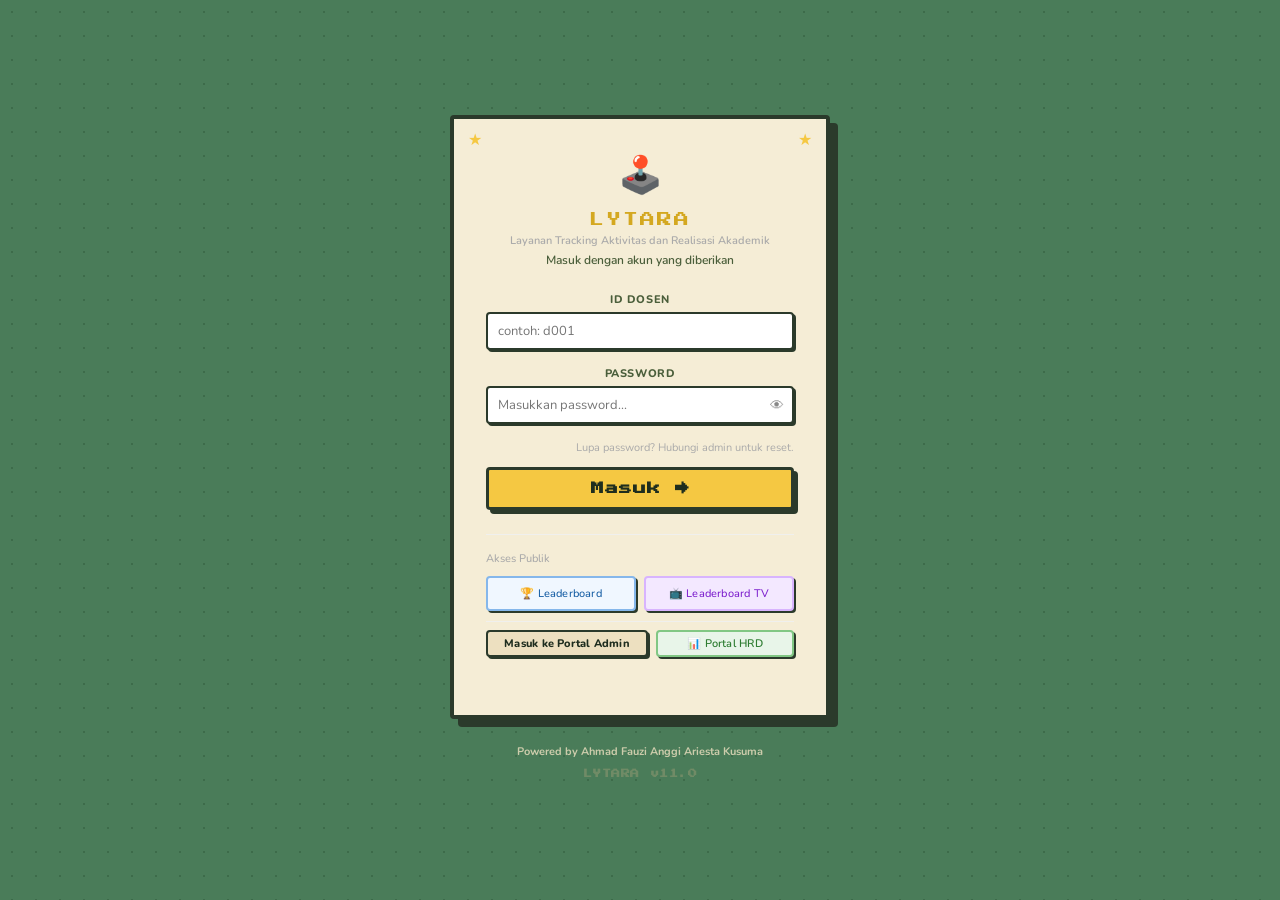
==== commit 659bec75: "version" ====
--- a/index.html
+++ b/index.html
@@ -123,7 +123,7 @@
   </div>
   <div class="login-footer">
     Powered by <b>Ahmad Fauzi Anggi Ariesta Kusuma</b><br>
-    <span class="version-tag">LYTARA v6.0</span>
+    <span class="version-tag">LYTARA v11.0</span>
   </div>
 </div>
 
@@ -350,6 +350,15 @@
 <!-- ====== END BERANDA ====== -->
 
 <div id="page-hadir" class="page">
+
+  <div class="card" id="card-manual-dosen" style="display:none">
+    <div style="font-size:13px;font-weight:600;color:#1a1a1a;margin-bottom:3px">🆘 Sistem bermasalah?</div>
+    <p style="font-size:12px;color:#888;margin:0 0 10px">
+      Kalau presensi tidak bisa direkam padahal Anda sedang mengajar, ajukan presensi manual dengan foto bukti.
+    </p>
+    <button class="btn btn-sm" onclick="bukaFormManual()" style="font-size:12px">🆘 Ajukan Presensi Manual</button>
+  </div>
+
   <!-- Banner sistem nonaktif + kode override -->
   <div id="hadir-banner-nonaktif" style="display:none;margin-bottom:1rem"></div>
 
@@ -681,6 +690,14 @@
 
 <div id="page-report" class="page">
 
+  <div class="card" id="card-verif-manual" style="display:none">
+    <h3 style="font-size:14px;margin:0 0 4px">🆘 Verifikasi Presensi Manual</h3>
+    <p style="font-size:12px;color:#888;margin:0 0 10px">
+      Presensi yang diajukan dosen saat sistem bermasalah. Menolak akan mencabut catatan presensinya.
+    </p>
+    <div id="verif-manual-list"></div>
+  </div>
+
   <div class="card" id="card-rekap-flex" style="display:none">
     <h3 style="font-size:14px;margin:0 0 4px">🔀 Rekap Flex Class</h3>
     <p style="font-size:12px;color:#888;margin:0 0 10px">
@@ -1089,10 +1106,71 @@
 </div>
 
 <!-- Modal Tambah / Edit Mata Kuliah -->
+<div class="mo" id="modal-manual">
+  <div class="md">
+    <div class="mt">🆘 Presensi Manual (Darurat)</div>
+
+    <div style="background:#faeeda;color:#633806;border-radius:8px;padding:9px 12px;margin-bottom:14px;font-size:11px;line-height:1.6">
+      Gunakan <b>hanya</b> kalau sistem gagal saat Anda mengajar.
+      Presensi langsung tercatat, lalu diverifikasi WK I.
+      Jika bukti tidak sah, catatan presensi akan <b>dicabut</b>.
+    </div>
+
+    <div class="field">
+      <label>Mata Kuliah</label>
+      <select id="pm-jadwal"></select>
+    </div>
+
+    <div class="field">
+      <label>Tanggal Pelaksanaan</label>
+      <input type="date" id="pm-tanggal"/>
+    </div>
+
+    <div class="row">
+      <div class="field"><label>Jam Mulai</label><input type="time" id="pm-mulai"/></div>
+      <div class="field"><label>Jam Selesai</label><input type="time" id="pm-selesai"/></div>
+    </div>
+
+    <div class="field">
+      <label>Mode Perkuliahan</label>
+      <select id="pm-mode">
+        <option>Luring</option>
+        <option>Daring Sinkronus</option>
+        <option>Daring Asinkronus</option>
+      </select>
+    </div>
+
+    <div class="field">
+      <label>Alasan <span style="font-size:11px;color:#888;font-weight:400">(minimal 10 karakter)</span></label>
+      <textarea id="pm-alasan" rows="3" placeholder="Contoh: Sistem tidak bisa dibuka pukul 08.00, sudah dicoba 3x dan muncul error."></textarea>
+    </div>
+
+    <div class="field">
+      <label>Foto Bukti <span style="font-size:11px;color:#888;font-weight:400">(foto kelas / daftar hadir / layar Zoom)</span></label>
+      <input type="file" id="pm-file" accept="image/*" onchange="pilihFotoManual(this)"/>
+      <div id="pm-preview"></div>
+      <div style="font-size:11px;color:#aaa;margin-top:5px;line-height:1.5">
+        Foto otomatis dikecilkan sebelum dikirim, jadi tidak menghabiskan kuota.
+      </div>
+    </div>
+
+    <div class="bg" style="justify-content:flex-end">
+      <button class="btn" onclick="cm('modal-manual')">Batal</button>
+      <button class="btn btn-primary" id="btn-kirim-manual" onclick="kirimPresensiManual()">Kirim Pengajuan</button>
+    </div>
+  </div>
+</div>
+
 <div class="mo" id="modal-flex">
   <div class="md">
     <div class="mt" id="fb-title">Tetapkan Blok Waktu</div>
     <input type="hidden" id="fb-jadwal"/>
+
+    <div id="fb-konteks" style="background:#e6f1fb;border-radius:8px;padding:9px 12px;margin-bottom:14px">
+      <div style="font-size:10px;color:#185fa5;text-transform:uppercase;letter-spacing:.05em;font-weight:700">Mata Kuliah</div>
+      <div id="fb-mk" style="font-size:14px;font-weight:700;color:#1a1a1a;margin-top:2px">—</div>
+      <div id="fb-meta" style="font-size:11px;color:#555;margin-top:2px"></div>
+    </div>
 
     <div class="field">
       <label>Tanggal Pelaksanaan</label>
@@ -1118,7 +1196,7 @@
         <option>Blended Terstruktur</option>
         <option>Kompensasi Asinkronus</option>
       </select>
-      <div style="font-size:11px;color:#888;margin-top:5px;line-height:1.5">
+      <div id="fb-hint-komp" style="font-size:11px;color:#888;margin-top:5px;line-height:1.5">
         Kompensasi Asinkronus maksimal 5x per mata kuliah.
       </div>
     </div>
@@ -1259,6 +1337,7 @@
 <script src="js/rapor.js"></script>
 <script src="js/mk.js"></script>
 <script src="js/flex.js"></script>
+<script src="js/manual.js"></script>
 <script src="js/notif.js"></script>
 <script src="js/beranda.js"></script>
 <script src="js/export-yayasan.js"></script>
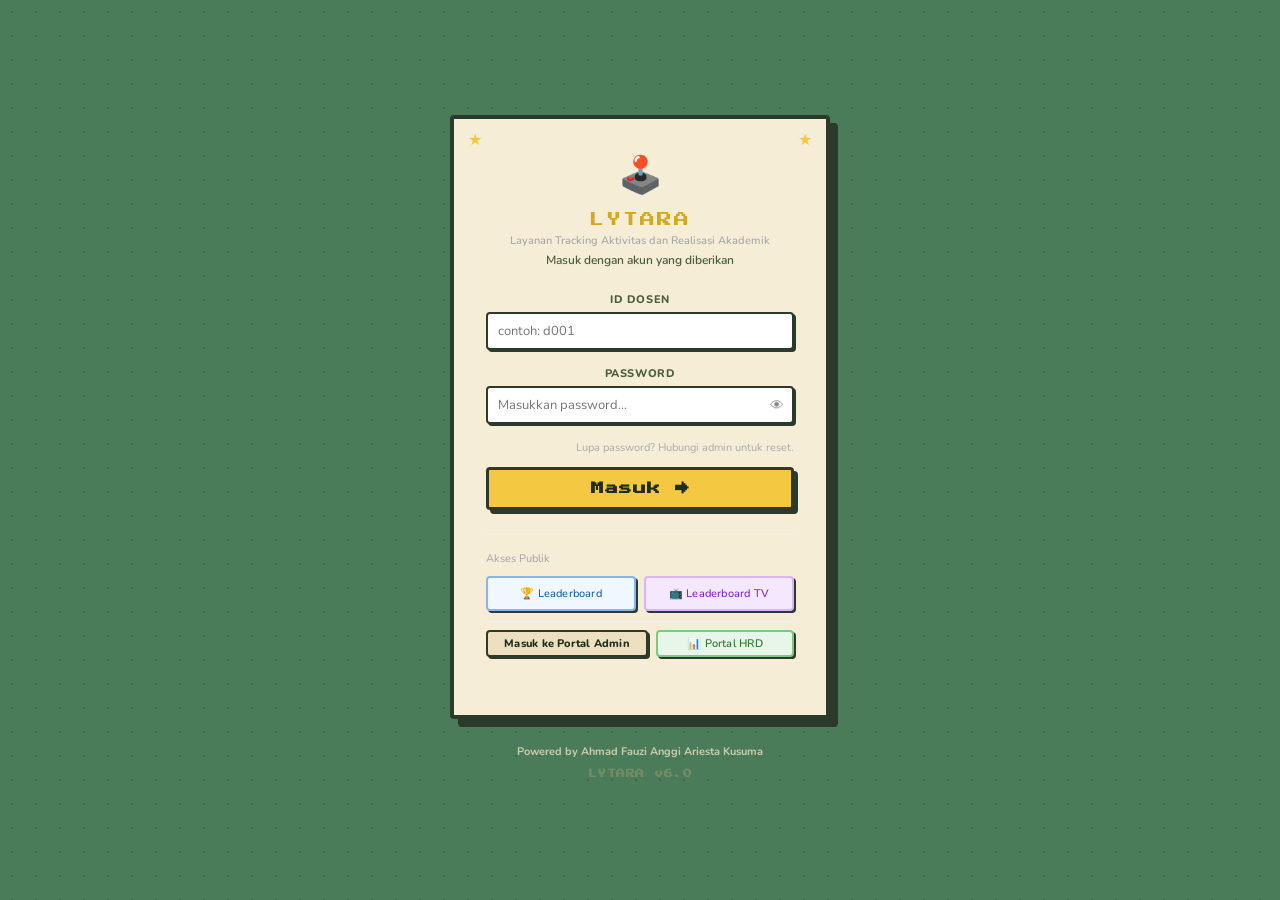
==== commit 10770e1c: "perbaikan tampilan pada rekam presensi serta trigger control" ====
--- a/index.html
+++ b/index.html
@@ -123,7 +123,7 @@
   </div>
   <div class="login-footer">
     Powered by <b>Ahmad Fauzi Anggi Ariesta Kusuma</b><br>
-    <span class="version-tag">LYTARA v11.0</span>
+    <span class="version-tag">LYTARA v6.0</span>
   </div>
 </div>
 
@@ -382,6 +382,9 @@
     
     <div class="row">
       <div class="field"><label>Jam mulai jadwal</label><input type="time" id="pjam" readonly style="background:#f5f5f3;cursor:not-allowed;color:#555"/></div>
+      <div class="field"><label>Jam selesai jadwal</label><input type="time" id="pselesai" readonly style="background:#f5f5f3;cursor:not-allowed;color:#555"/></div>
+    </div>
+    <div class="row">
       <div class="field"><label>Ruang / kelas / link</label><input type="text" id="pruang" placeholder="cth: Ruang 301 / GMeet"/></div>
     </div>
     <div class="field">
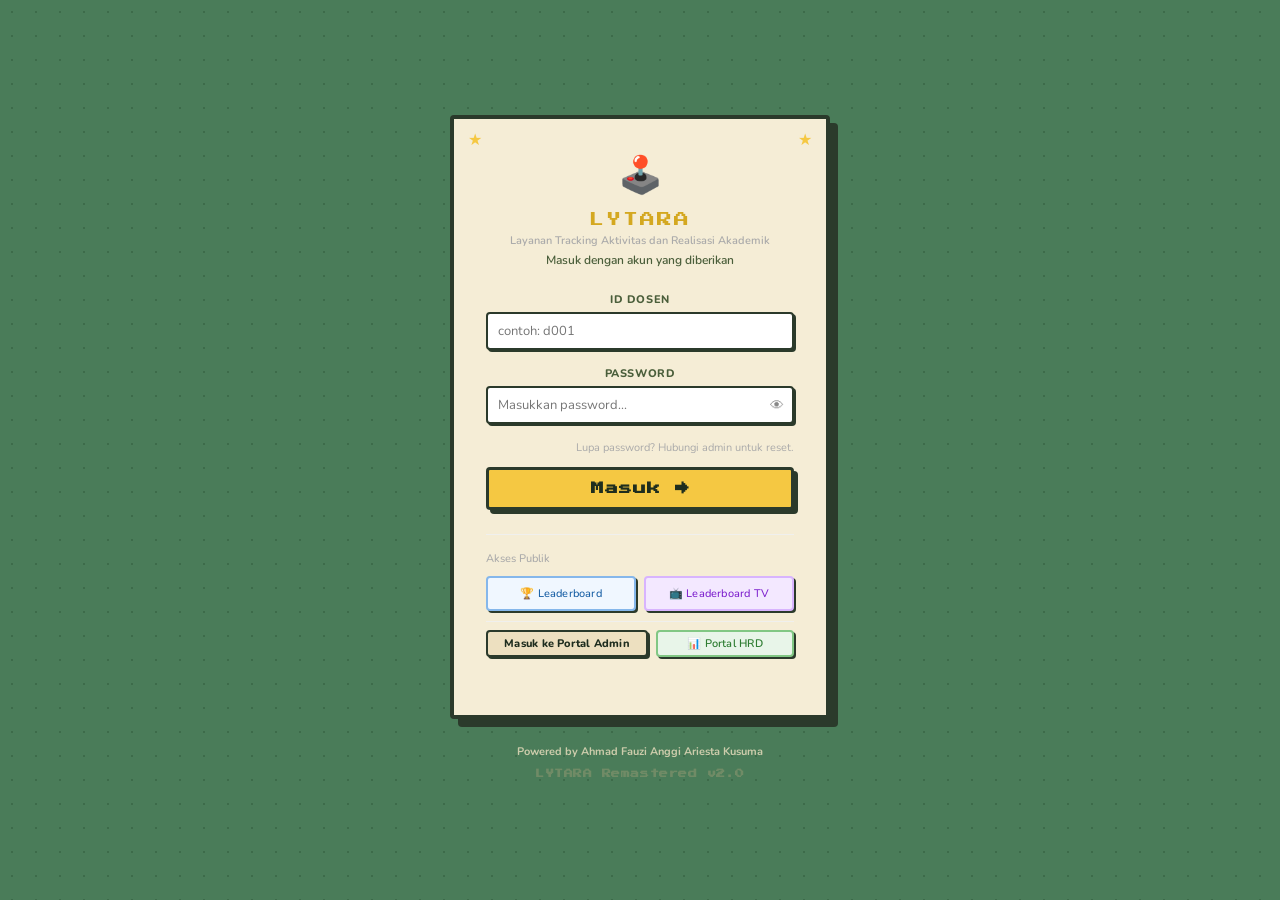
==== commit 955f2269: "Perbaikan penamaan Version" ====
--- a/index.html
+++ b/index.html
@@ -3,7 +3,7 @@
 <head>
 <meta charset="UTF-8"/>
 <meta name="viewport" content="width=device-width, initial-scale=1.0"/>
-<title>LYTARA — Layanan Tracking Aktivitas dan Realisasi Akademik v6.0</title>
+<title>LYTARA Remastered — Layanan Tracking Aktivitas dan Realisasi Akademik v2.0</title>
 <link rel="stylesheet" href="css/style.css"/>
 </head>
 <body>
@@ -37,7 +37,7 @@
 
   <!-- Footer -->
   <div style="position:absolute;bottom:20px;font-size:11px;color:#ccc">
-    Powered by <b style="color:#bbb">Ahmad Fauzi Anggi</b> · LYTARA v6.0
+    Powered by <b style="color:#bbb">Ahmad Fauzi Anggi</b> · LYTARA Remastered v2.0
   </div>
 </div>
 
@@ -123,7 +123,7 @@
   </div>
   <div class="login-footer">
     Powered by <b>Ahmad Fauzi Anggi Ariesta Kusuma</b><br>
-    <span class="version-tag">LYTARA v6.0</span>
+    <span class="version-tag">LYTARA Remastered v2.0</span>
   </div>
 </div>
 
@@ -545,7 +545,7 @@
       <div id="rapor-avatar" style="width:52px;height:52px;border-radius:50%;background:#fff;color:#1a1a1a;display:flex;align-items:center;justify-content:center;font-size:18px;font-weight:800;flex-shrink:0"></div>
       <div>
         <div id="rapor-nama" style="font-size:16px;font-weight:700;line-height:1.3"></div>
-        <div style="font-size:12px;color:#aaa;margin-top:2px">Evaluasi Presensi Perkuliahan · LYTARA v6.0</div>
+        <div style="font-size:12px;color:#aaa;margin-top:2px">Evaluasi Presensi Perkuliahan · LYTARA Remastered v2.0</div>
         <div id="rapor-periode" style="font-size:11px;color:#888;margin-top:2px"></div>
         <div id="rapor-semester-label" style="font-size:11px;color:#fde68a;margin-top:2px;font-weight:600"></div>
       </div>
@@ -619,7 +619,7 @@
   </div>
 
   <div style="background:#f5f5f3;border-radius:10px;padding:12px 14px;font-size:11px;color:#888;line-height:1.7;margin-bottom:1rem">
-    ℹ️ Data rapor ini diambil langsung dari server akademik. Rapor bersifat <b>informatif</b> sebagai bahan evaluasi mandiri sebelum menjadi penilaian resmi oleh WK I dan HRD. Jika ada ketidaksesuaian, segera hubungi Bidang Akademik. · <b>LYTARA v6.0</b> · Ahmad Fauzi Anggi Ariesta Kusuma
+    ℹ️ Data rapor ini diambil langsung dari server akademik. Rapor bersifat <b>informatif</b> sebagai bahan evaluasi mandiri sebelum menjadi penilaian resmi oleh WK I dan HRD. Jika ada ketidaksesuaian, segera hubungi Bidang Akademik. · <b>LYTARA Remastered v2.0</b> · Ahmad Fauzi Anggi Ariesta Kusuma
   </div>
 
   </div><!-- /rapor-konten -->
@@ -1014,7 +1014,7 @@
 
 <div class="app-footer">
   <div style="display:inline-block;background:#1a1a1a;border:3px solid #f9c84a;border-radius:4px;padding:10px 18px;box-shadow:4px 4px 0 #f9c84a;margin-bottom:6px">
-    <div style="font-family:'Press Start 2P',monospace;font-size:9px;color:#f9c84a;letter-spacing:.08em;margin-bottom:4px">© LYTARA v6.0</div>
+    <div style="font-family:'Press Start 2P',monospace;font-size:9px;color:#f9c84a;letter-spacing:.08em;margin-bottom:4px">© LYTARA Remastered v2.0</div>
     <div style="font-size:10px;color:#fff;font-weight:600;letter-spacing:.02em">Ahmad Fauzi Anggi Ariesta Kusuma</div>
     <div style="font-size:9px;color:#aaa;margin-top:3px">Skuro Production</div>
   </div>
